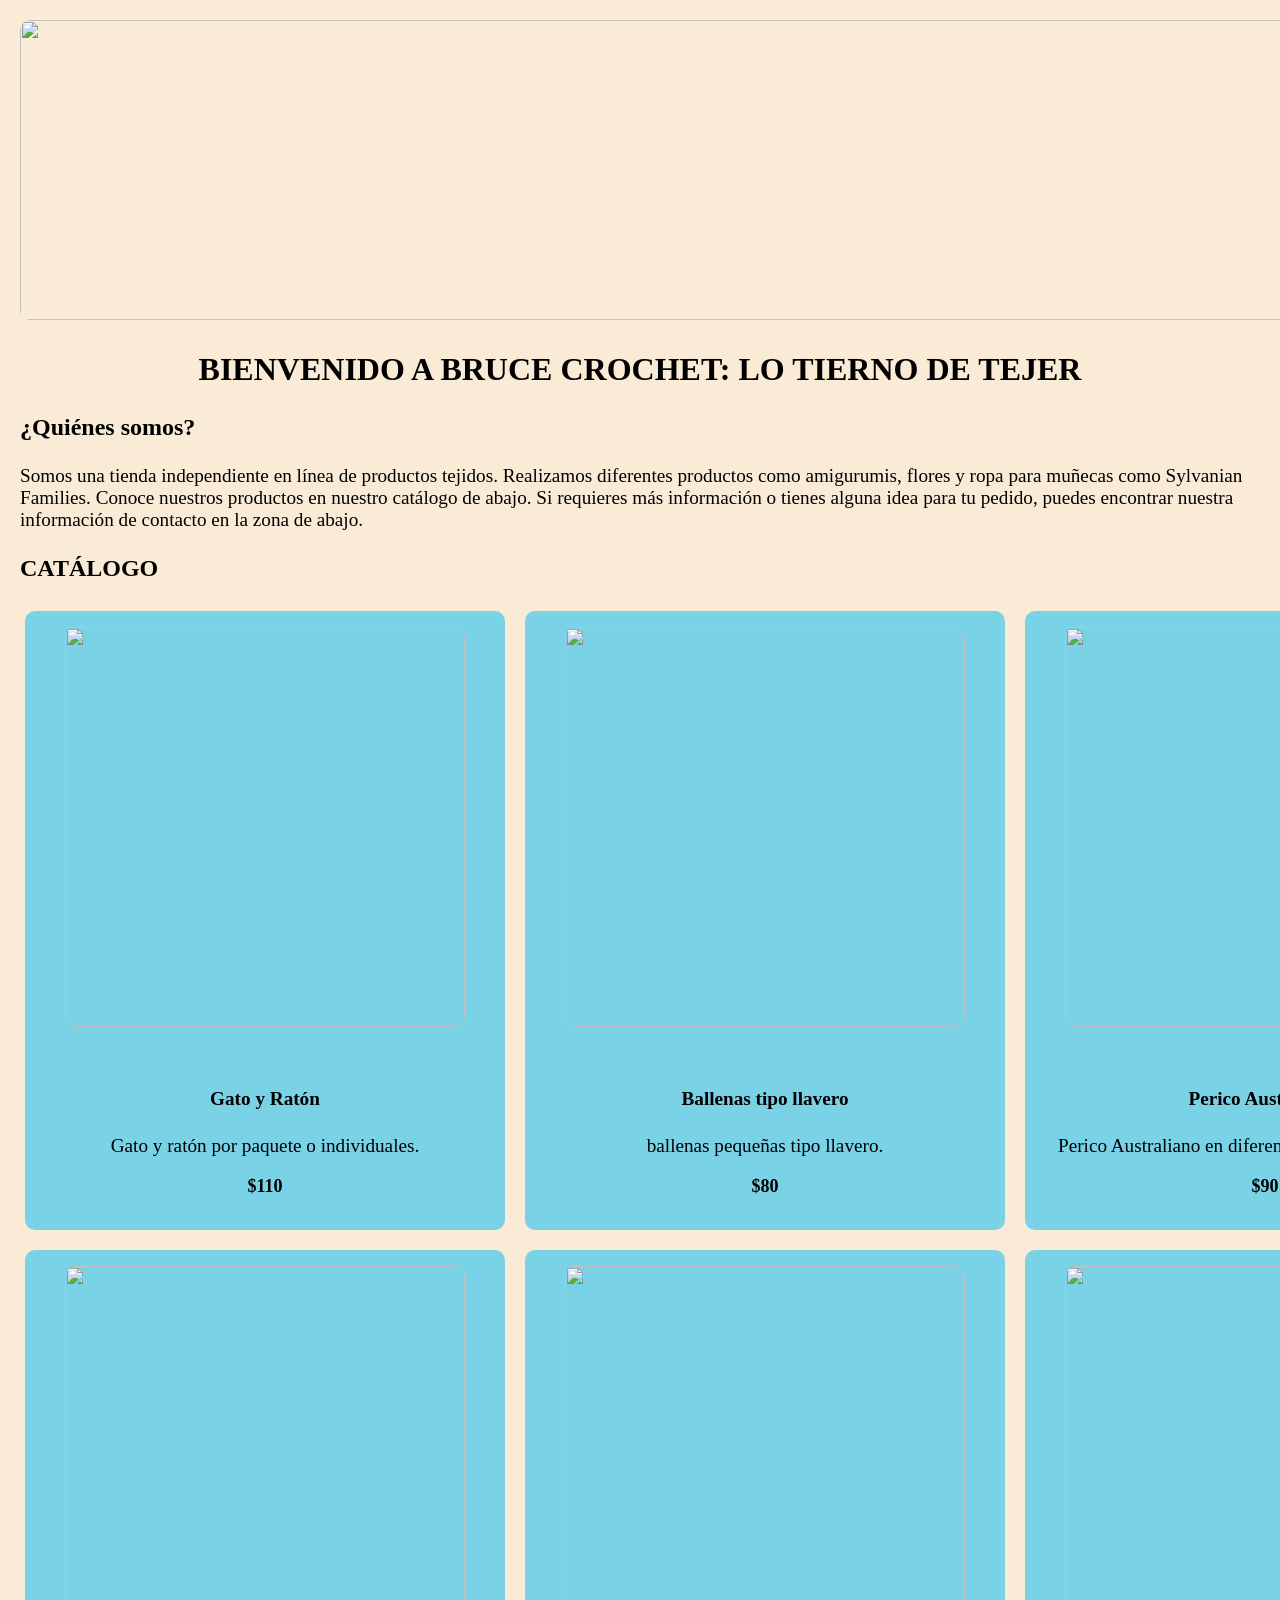
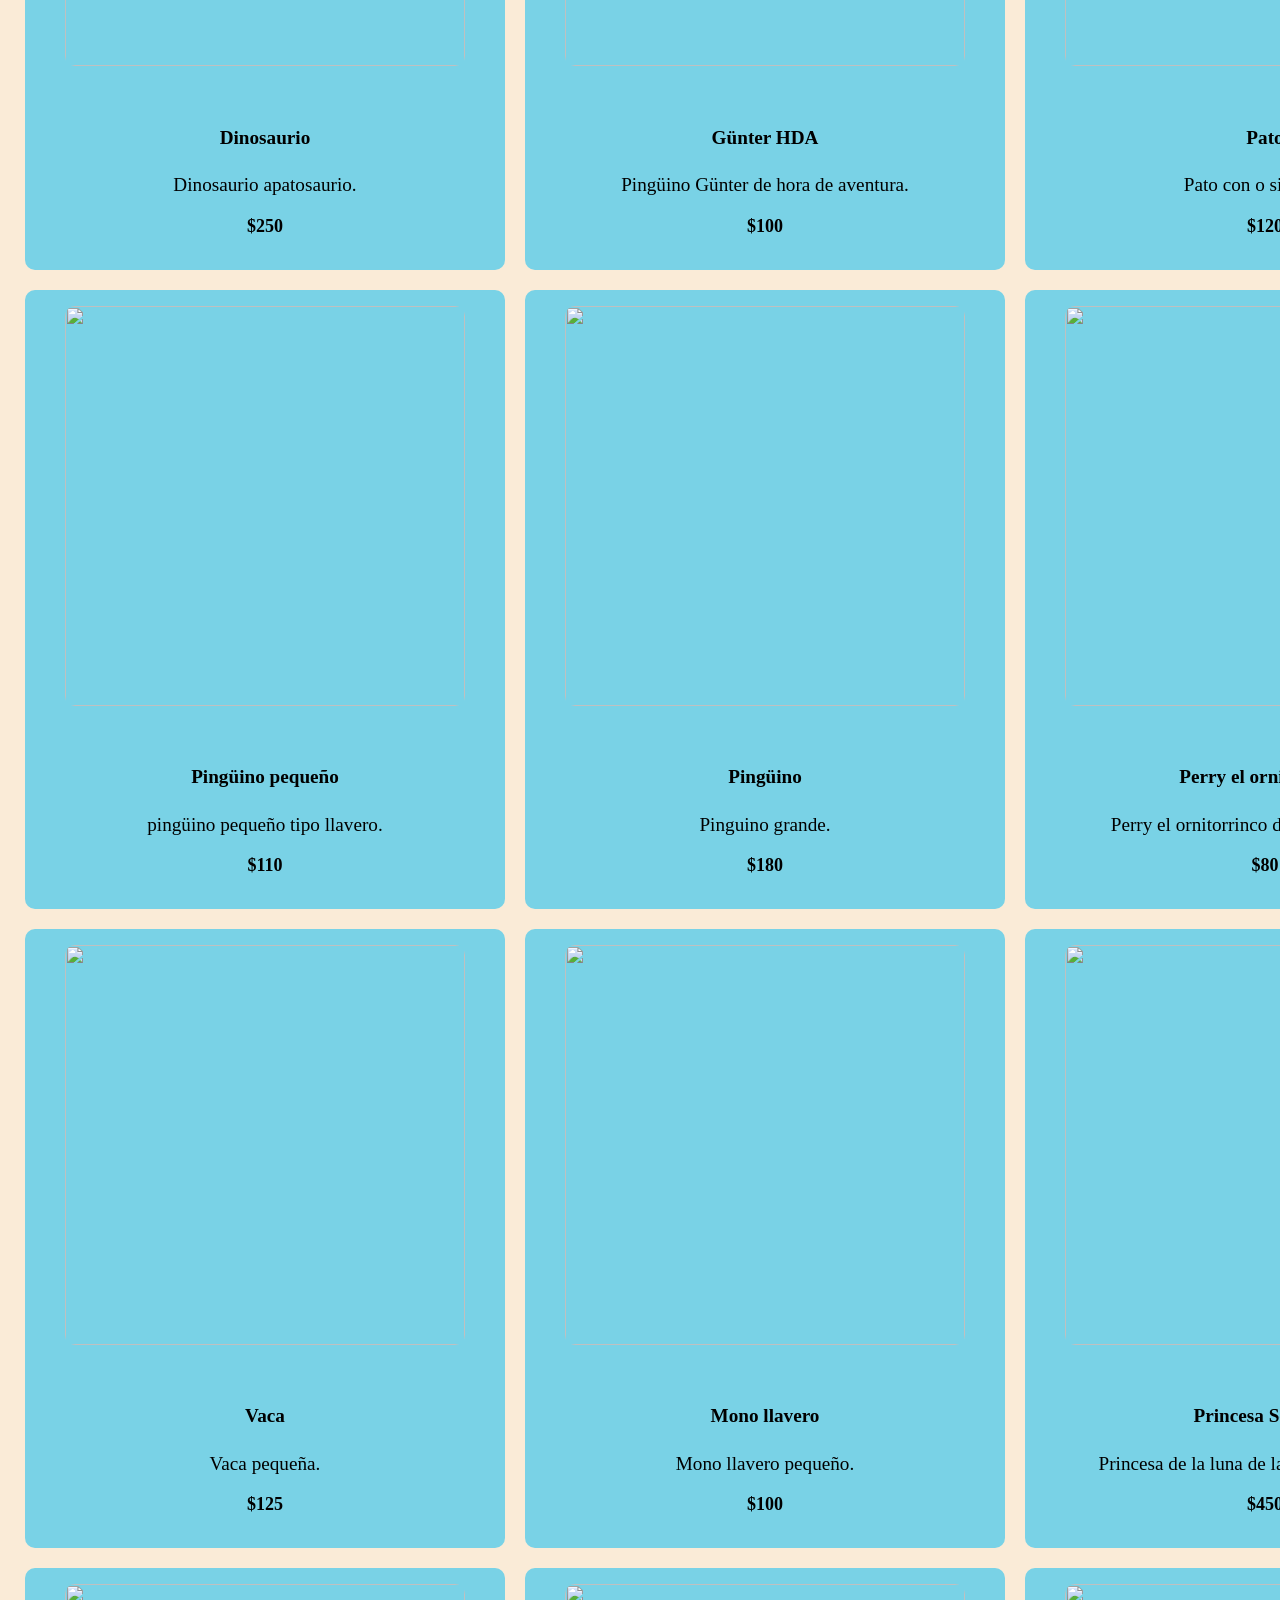
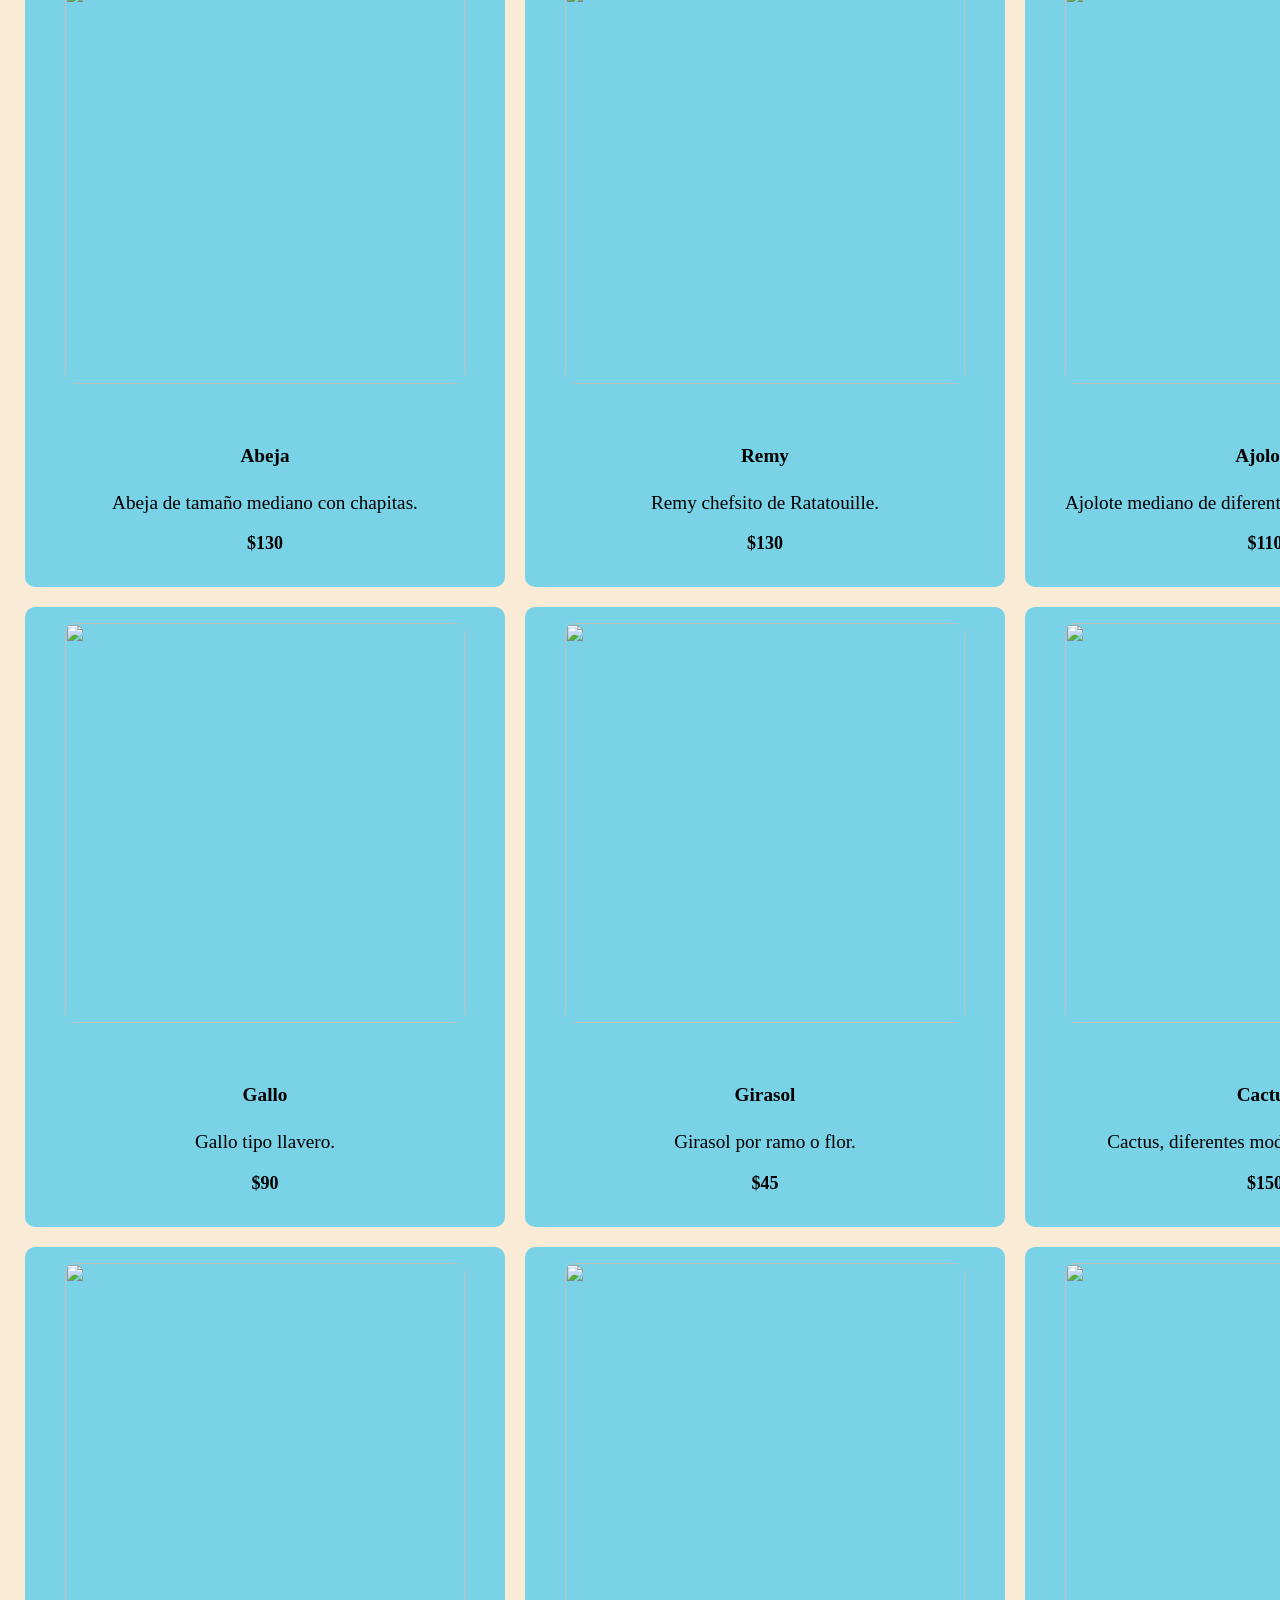
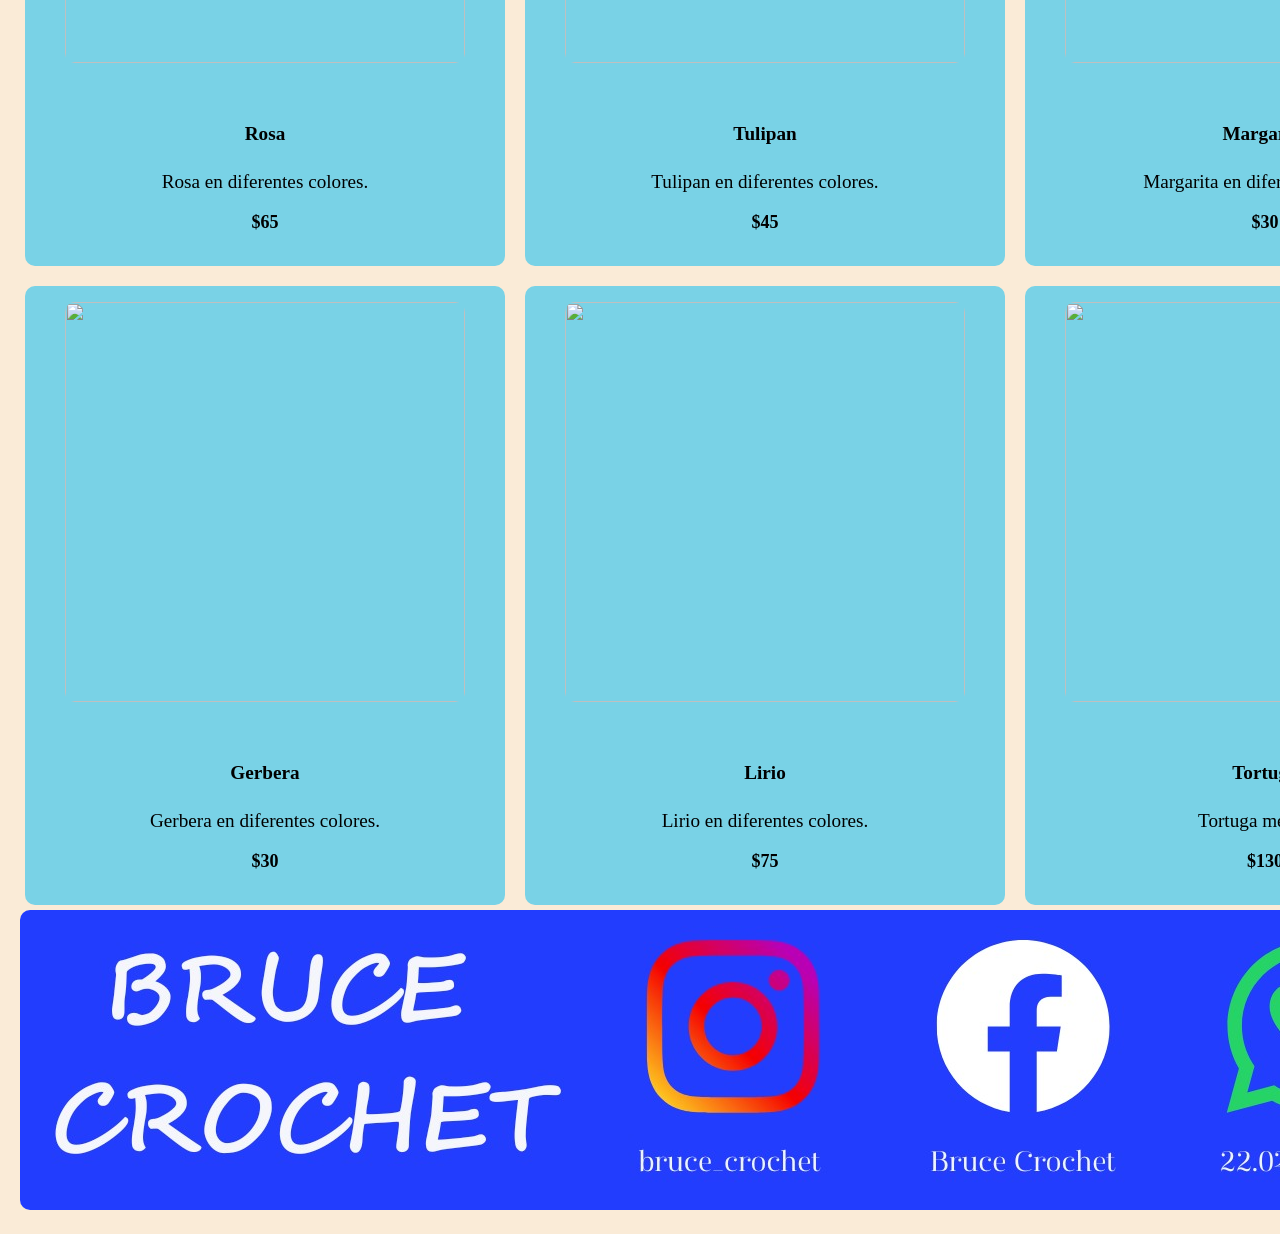
==== index.html @ de662d02 "Add files via upload" ====
<!DOCTYPE html>
<html lang="es">
<head>
    <title>Bruce Crochet Shop</title>
    <link rel="stylesheet"href="BruceCrochet.css">
</head>

<body>
     <div>
        <img src="IMG_Productos/logo.jpeg" class="imagenlogo"/>
    </div>
    <h2>BIENVENIDO A BRUCE CROCHET: LO TIERNO DE TEJER</h2>
    <h3>¿Quiénes somos?</h3>
    <p>
        Somos una tienda independiente en línea de productos tejidos. 
        Realizamos diferentes productos como amigurumis, flores y ropa para muñecas como Sylvanian Families.
        Conoce nuestros productos en nuestro catálogo de abajo. 
        Si requieres más información o tienes alguna idea para tu pedido, 
        puedes encontrar nuestra información de contacto en la zona de 	abajo.
    </p>

    <h3>CATÁLOGO</h3>

    <div class="macarena">
        <div class="productos">
           <figure>
              <img src="IMG_Productos/P_gato.jpeg">
           </figure>
            <div class="informaciondelproducto">
                <h4>Gato y Ratón</h4>
                 <p>Gato y ratón por paquete o individuales.</p>
                <p class="precio">$110</p>
            </div>
        </div>

        <div class="productos">
           <figure>
              <img src="IMG_Productos/P_ballena.jpeg">
           </figure>
            <div class="informaciondelproducto">
                <h4>Ballenas tipo llavero</h4>
                 <p>ballenas pequeñas tipo llavero.</p>
                <p class="precio">$80</p>
            </div>
        </div>
        
        <div class="productos">
           <figure>
              <img src="IMG_Productos/P_canario.jpeg">
           </figure>
            <div class="informaciondelproducto">
                <h4>Perico Australiano</h4>
                 <p>Perico Australiano en diferentes colores sobre pedido.</p>
                <p class="precio">$90</p>
            </div>
        </div>
        
        <div class="productos">
           <figure>
              <img src="IMG_Productos/P_dino.jpeg">
           </figure>
            <div class="informaciondelproducto">
                <h4>Dinosaurio</h4>
                 <p>Dinosaurio apatosaurio.</p>
                <p class="precio">$250</p>
            </div>
        </div>
        
        <div class="productos">
           <figure>
              <img src="IMG_Productos/P_gunter.jpeg">
           </figure>
            <div class="informaciondelproducto">
                <h4>Günter HDA</h4>
                 <p>Pingüino Günter de hora de aventura.</p>
                <p class="precio">$100</p>
            </div>
        </div>
        
        <div class="productos">
           <figure>
              <img src="IMG_Productos/P_pato.jpeg">
           </figure>
            <div class="informaciondelproducto">
                <h4>Pato</h4>
                 <p>Pato con o sin lentes.</p>
                <p class="precio">$120</p>
            </div>
        </div>
        
        <div class="productos">
           <figure>
              <img src="IMG_Productos/P_penguiA.jpeg">
           </figure>
            <div class="informaciondelproducto">
                <h4>Pingüino pequeño</h4>
                 <p>pingüino pequeño tipo llavero.</p>
                <p class="precio">$110</p>
            </div>
        </div>
        
        <div class="productos">
           <figure>
              <img src="IMG_Productos/P_penguiB.jpeg">
           </figure>
            <div class="informaciondelproducto">
                <h4>Pingüino</h4>
                 <p>Pinguino grande.</p>
                <p class="precio">$180</p>
            </div>
        </div>
        
        <div class="productos">
           <figure>
              <img src="IMG_Productos/P_perry.jpeg">
           </figure>
            <div class="informaciondelproducto">
                <h4>Perry el ornitorrinco</h4>
                 <p>Perry el ornitorrinco de Phineas & Ferb.</p>
                <p class="precio">$80</p>
            </div>
        </div>
        
        <div class="productos">
           <figure>
              <img src="IMG_Productos/P_vaca.jpeg">
           </figure>
            <div class="informaciondelproducto">
                <h4>Vaca</h4>
                 <p>Vaca pequeña.</p>
                <p class="precio">$125</p>
            </div>
        </div>
        
        <div class="productos">
           <figure>
              <img src="IMG_Productos/P_mono.jpeg">
           </figure>
            <div class="informaciondelproducto">
                <h4>Mono llavero</h4>
                 <p>Mono llavero pequeño.</p>
                <p class="precio">$100</p>
            </div>
        </div>
        
        <div class="productos">
           <figure>
              <img src="IMG_Productos/P_sailor.jpeg">
           </figure>
            <div class="informaciondelproducto">
                <h4>Princesa Serenity</h4>
                 <p>Princesa de la luna de la serie Sailor Moon.</p>
                <p class="precio">$450</p>
            </div>
        </div>
        
        <div class="productos">
           <figure>
              <img src="IMG_Productos/P_abeja.jpeg">
           </figure>
            <div class="informaciondelproducto">
                <h4>Abeja</h4>
                 <p>Abeja de tamaño mediano con chapitas.</p>
                <p class="precio">$130</p>
            </div>
        </div>
        
        <div class="productos">
           <figure>
              <img src="IMG_Productos/P_remy.jpeg">
           </figure>
            <div class="informaciondelproducto">
                <h4>Remy</h4>
                 <p>Remy chefsito de Ratatouille.</p>
                <p class="precio">$130</p>
            </div>
        </div>
        
        <div class="productos">
           <figure>
              <img src="IMG_Productos/P_ajolote.jpeg">
           </figure>
            <div class="informaciondelproducto">
                <h4>Ajolote</h4>
                 <p>Ajolote mediano de diferentes colores sobre pedido.</p>
                <p class="precio">$110</p>
            </div>
        </div>
        
        <div class="productos">
           <figure>
              <img src="IMG_Productos/P_gallo.jpeg">
           </figure>
            <div class="informaciondelproducto">
                <h4>Gallo</h4>
                 <p>Gallo tipo llavero.</p>
                <p class="precio">$90</p>
            </div>
        </div>
        
        <div class="productos">
           <figure>
              <img src="IMG_Productos/P_girasol.jpeg">
           </figure>
            <div class="informaciondelproducto">
                <h4>Girasol</h4>
                 <p>Girasol por ramo o flor.</p>
                <p class="precio">$45</p>
            </div>
        </div>
        
        <div class="productos">
           <figure>
              <img src="IMG_Productos/P_cactus.jpeg">
           </figure>
            <div class="informaciondelproducto">
                <h4>Cactus</h4>
                 <p>Cactus, diferentes modelos sobre pedido.</p>
                <p class="precio">$150</p>
            </div>
        </div>
        
        <div class="productos">
           <figure>
              <img src="IMG_Productos/P_rosa.jpeg">
           </figure>
            <div class="informaciondelproducto">
                <h4>Rosa</h4>
                 <p>Rosa en diferentes colores.</p>
                <p class="precio">$65</p>
            </div>
        </div>
        
        <div class="productos">
           <figure>
              <img src="IMG_Productos/P_tulipan.jpeg">
           </figure>
            <div class="informaciondelproducto">
                <h4>Tulipan</h4>
                 <p>Tulipan en diferentes colores.</p>
                <p class="precio">$45</p>
            </div>
        </div>
        
        <div class="productos">
           <figure>
              <img src="IMG_Productos/P_margarita.jpeg">
           </figure>
            <div class="informaciondelproducto">
                <h4>Margarita</h4>
                 <p>Margarita en diferentes colores.</p>
                <p class="precio">$30</p>
            </div>
        </div>
        
        <div class="productos">
           <figure>
              <img src="IMG_Productos/P_gerbera.jpeg">
           </figure>
            <div class="informaciondelproducto">
                <h4>Gerbera</h4>
                 <p>Gerbera en diferentes colores.</p>
                <p class="precio">$30</p>
            </div>
        </div>
        
        <div class="productos">
           <figure>
              <img src="IMG_Productos/P_lirio.jpeg">
           </figure>
            <div class="informaciondelproducto">
                <h4>Lirio</h4>
                 <p>Lirio en diferentes colores.</p>
                <p class="precio">$75</p>
            </div>
        </div>
        
        <div class="productos">
           <figure>
              <img src="IMG_Productos/P_tortuga.jpeg">
           </figure>
            <div class="informaciondelproducto">
                <h4>Tortuga</h4>
                 <p>Tortuga mediana.</p>
                <p class="precio">$130</p>
            </div>
        </div>
    </div>

    <div>
        <img src="IMG_productos/redes.jpeg" class="imagenlogo">
    </div>

</body>
</html>
---- BruceCrochet.css ----
/*etiquetas*/
body{
    background-color: antiquewhite;
    margin: 20px;
}
img{
    width: 400px;
    height: 400px;
    object-fit: cover;
    border-radius: 10px 10px 10px 10px;
    transition: all .5s;
}
h2{
    font-family: 'Times New Roman', Times, serif;
    text-align: center;
    font-size: xx-large;
}
h4{
    font-family: 'Times New Roman', Times, serif;
    font-size: larger;
}
p{
    font-family: 'Times New Roman', Times, serif;
    font-size: larger;
}
h3{
    font-family: 'Times New Roman', Times, serif;
    font-size: x-large;
}
/*clases*/
.macarena{
    display: grid;
    grid-template-columns: repeat(3, 1fr);
    gap: 20px;
    padding: 5px;
    text-align: center;
}
.imagenlogo{
    width: 1475px;
    height: 300px;
    object-fit: cover;
}
.productos{
    border-radius: 10px;
    background-color: rgb(121, 210, 230);
}
.productos:hover{
    box-shadow: 0 10px 10px rgba(0, 0, 0, 0.20); 
}
.informaciondelproducto{
    padding: 15px 30px;
}
.productos:hover img{
    transform: scale(1.2);
}
.productos figure{
    overflow: hidden;
}

.precio{
    font-size: 18px;
    font-weight: 900;
}
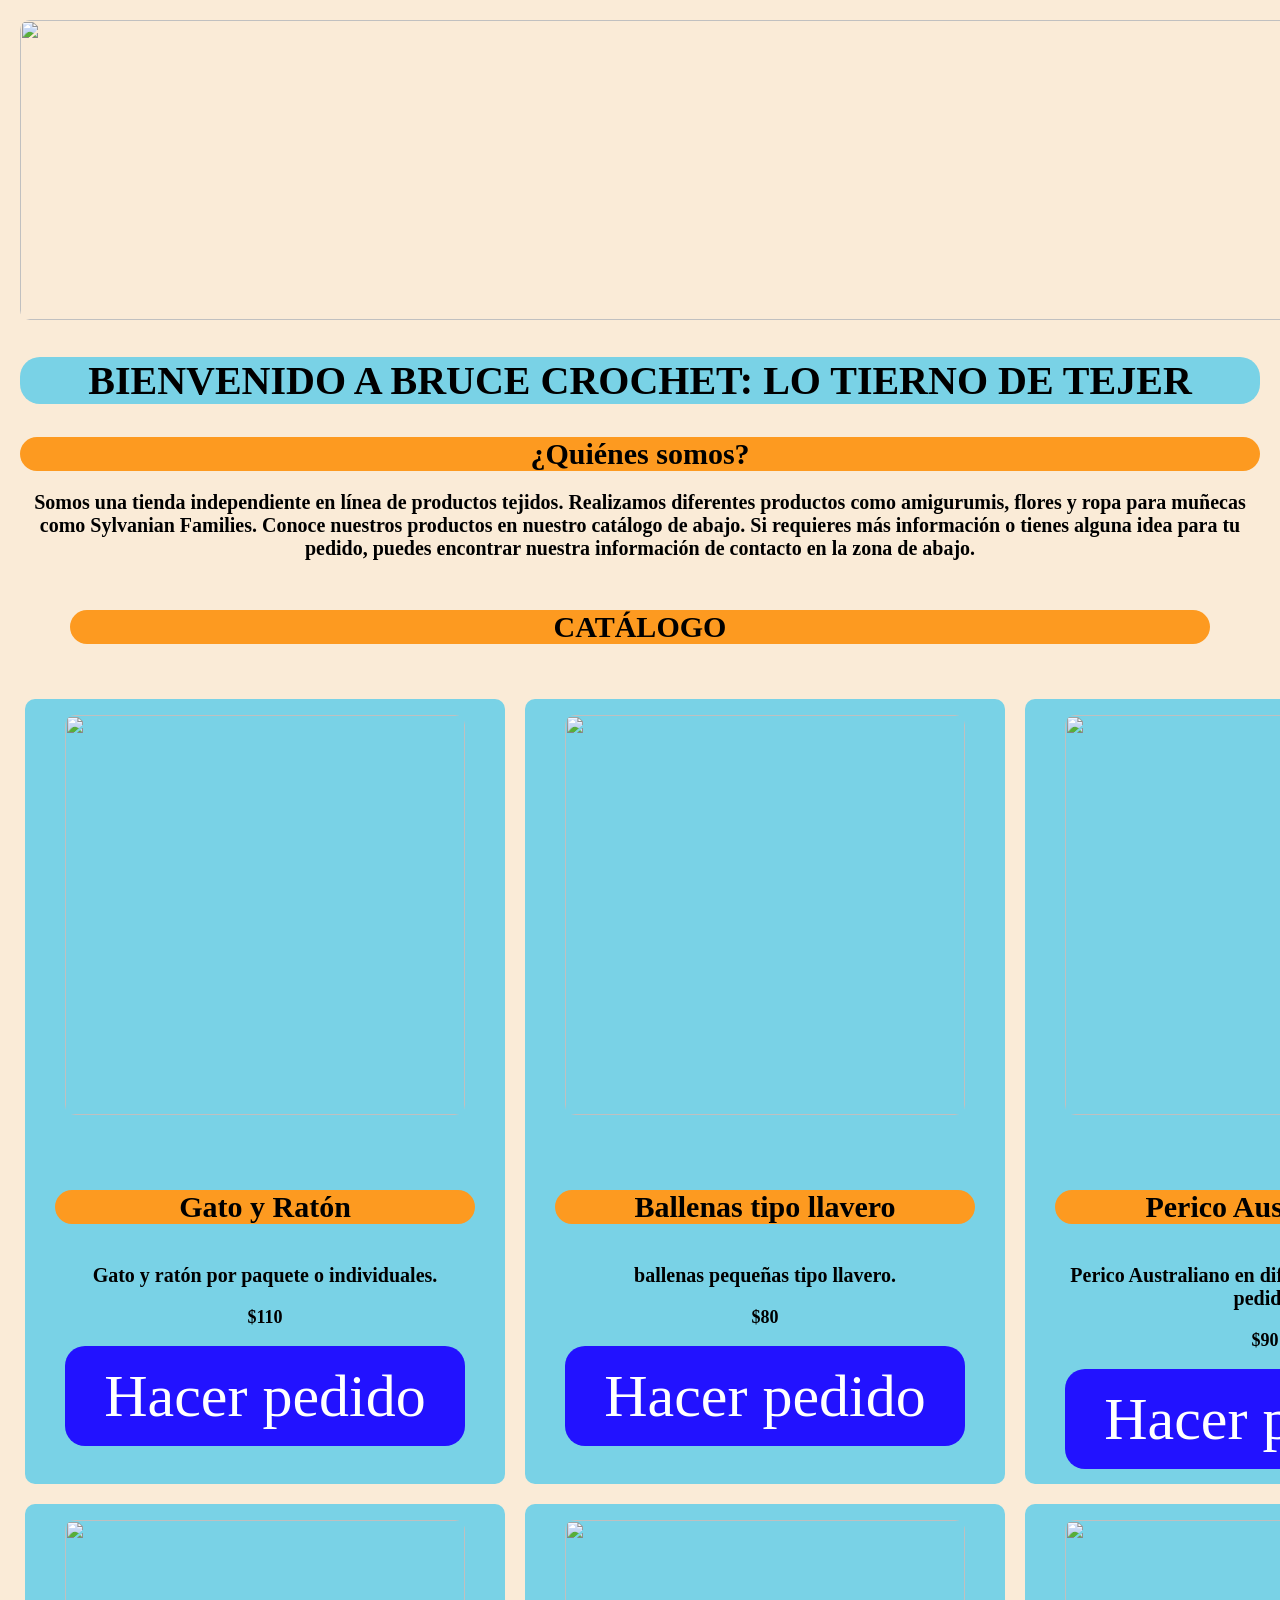
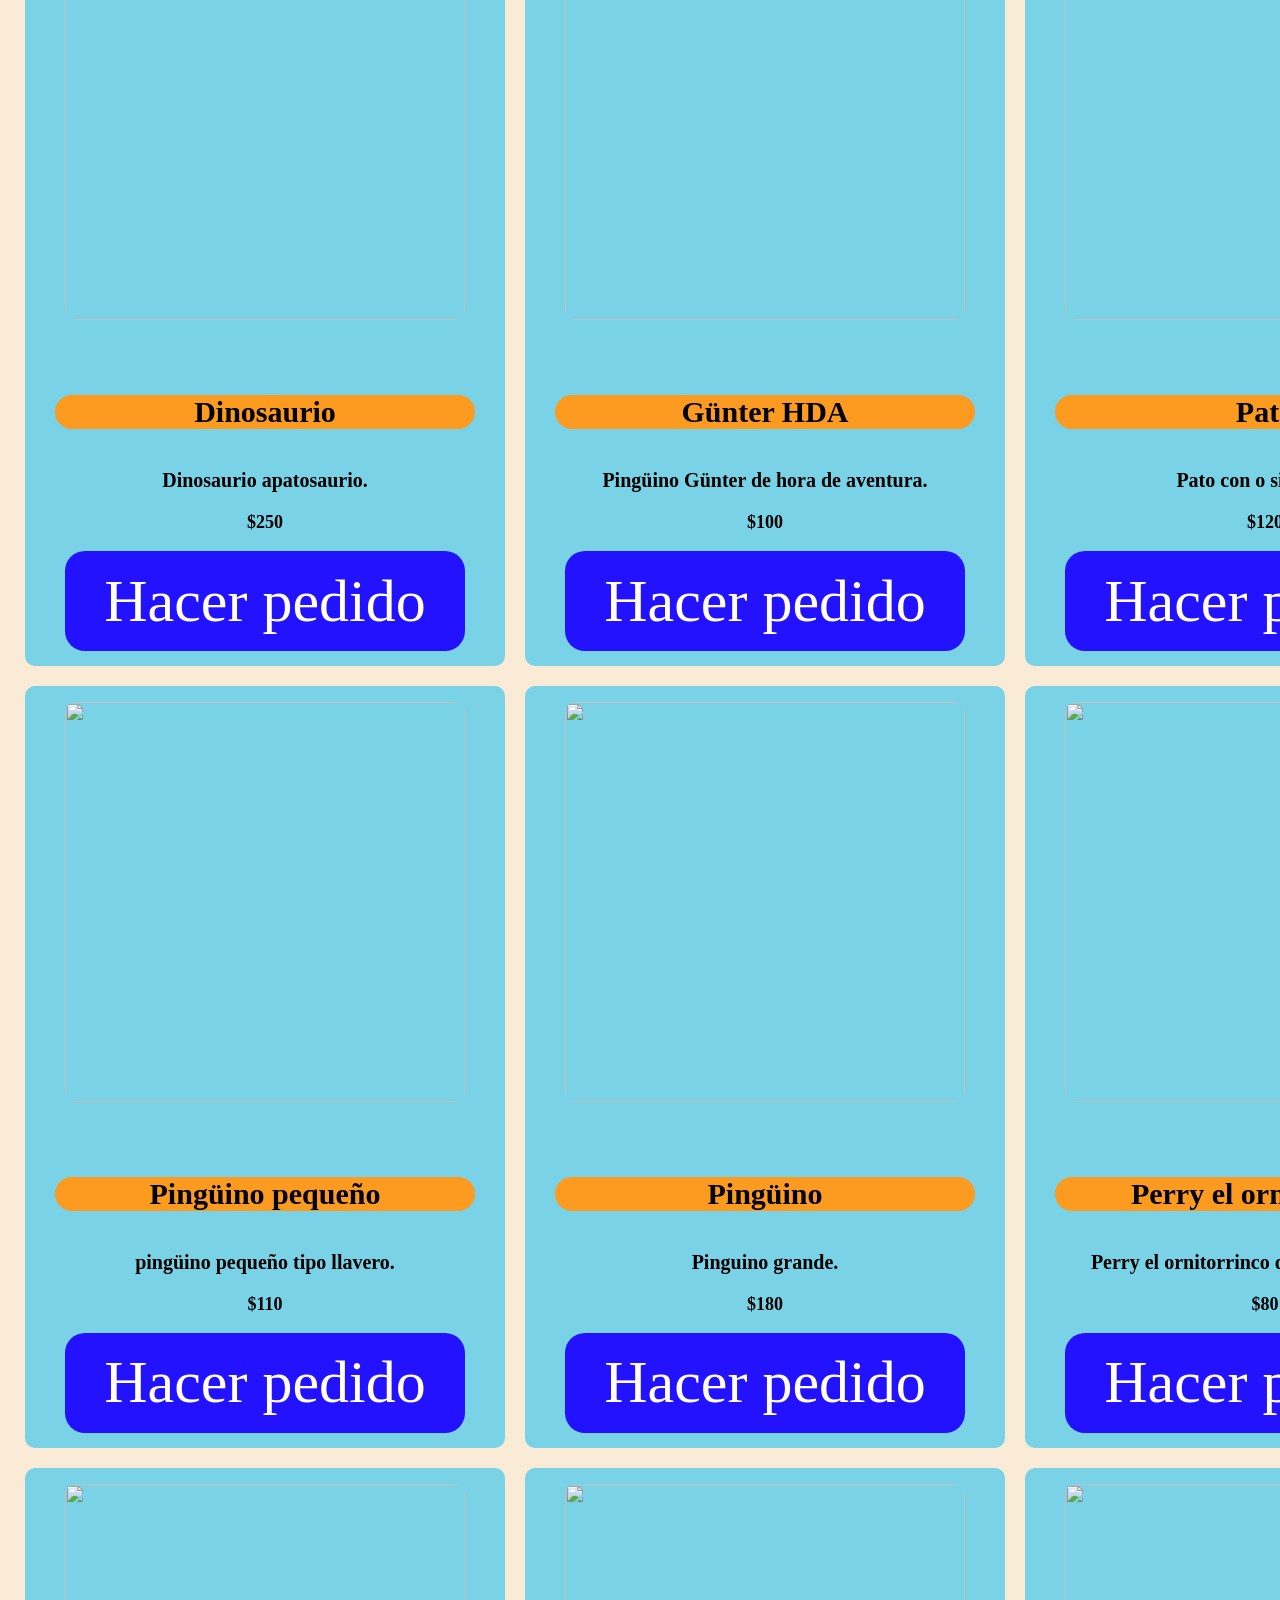
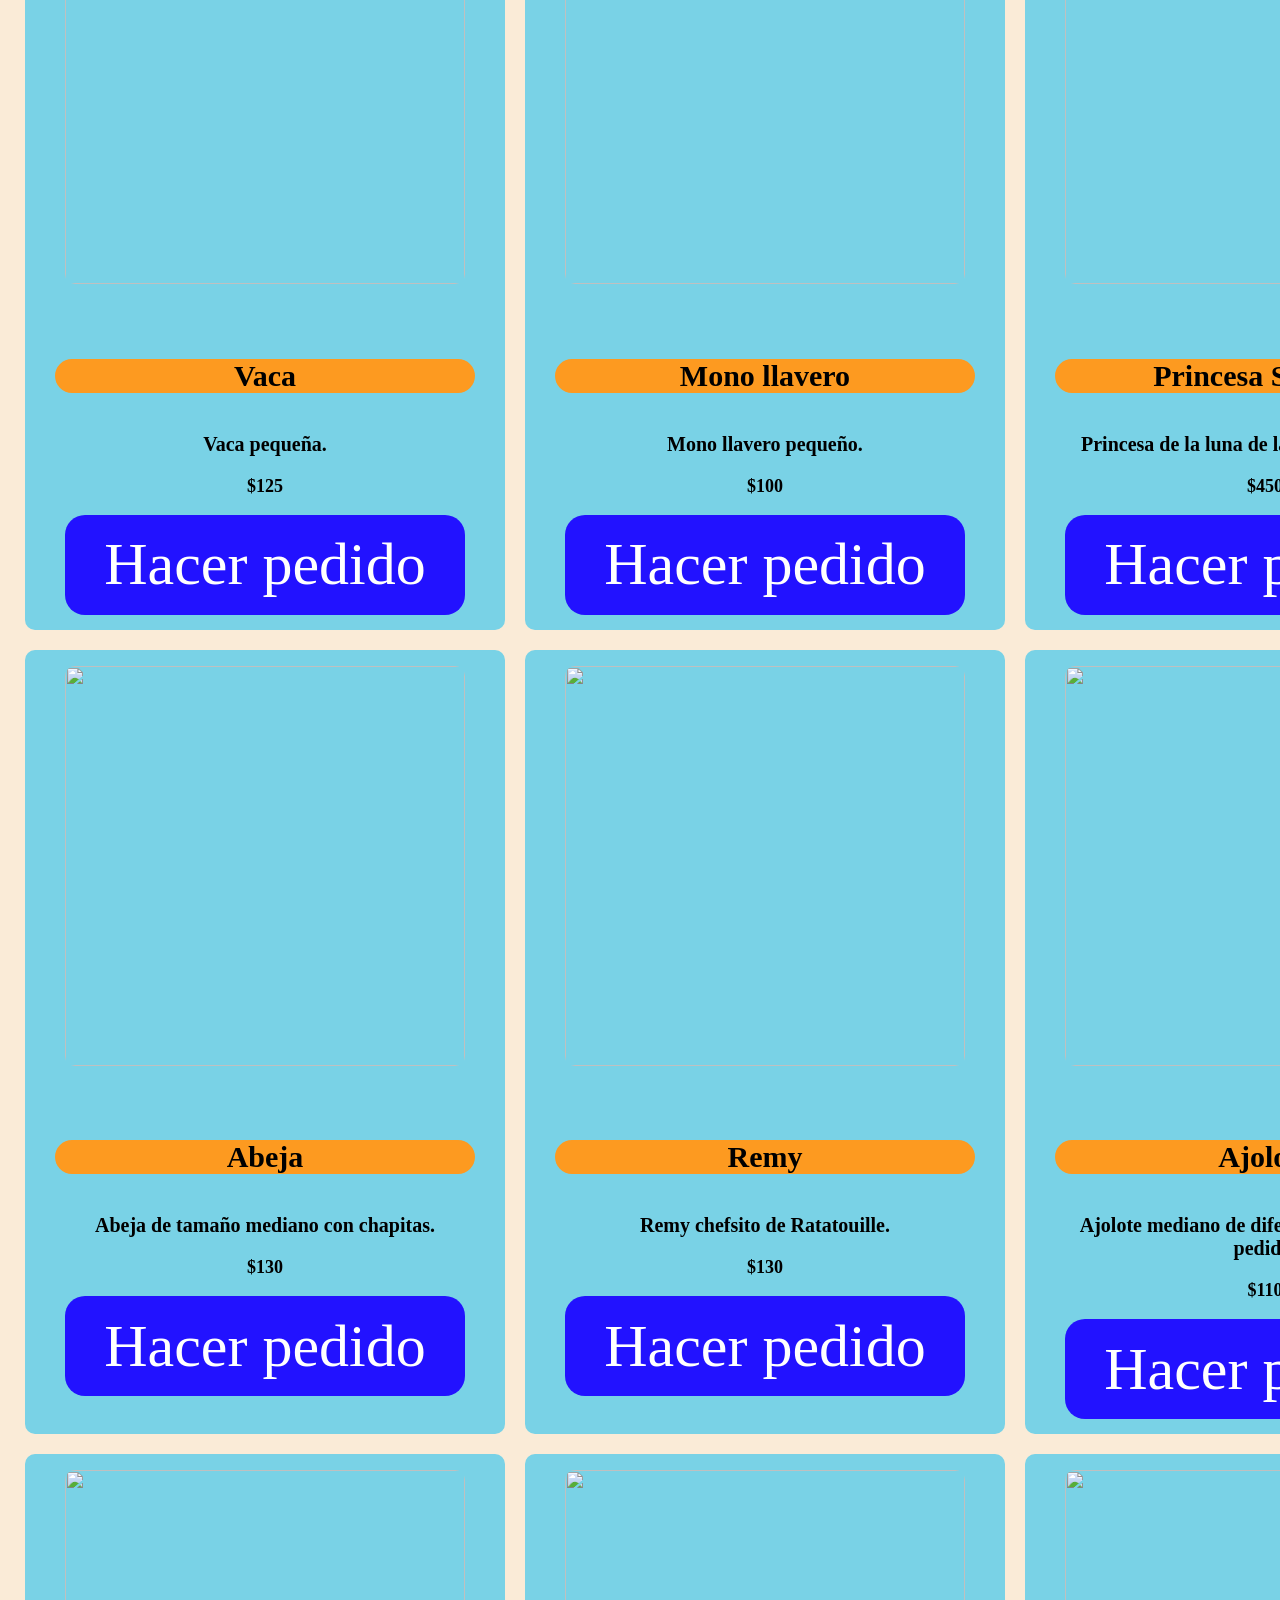
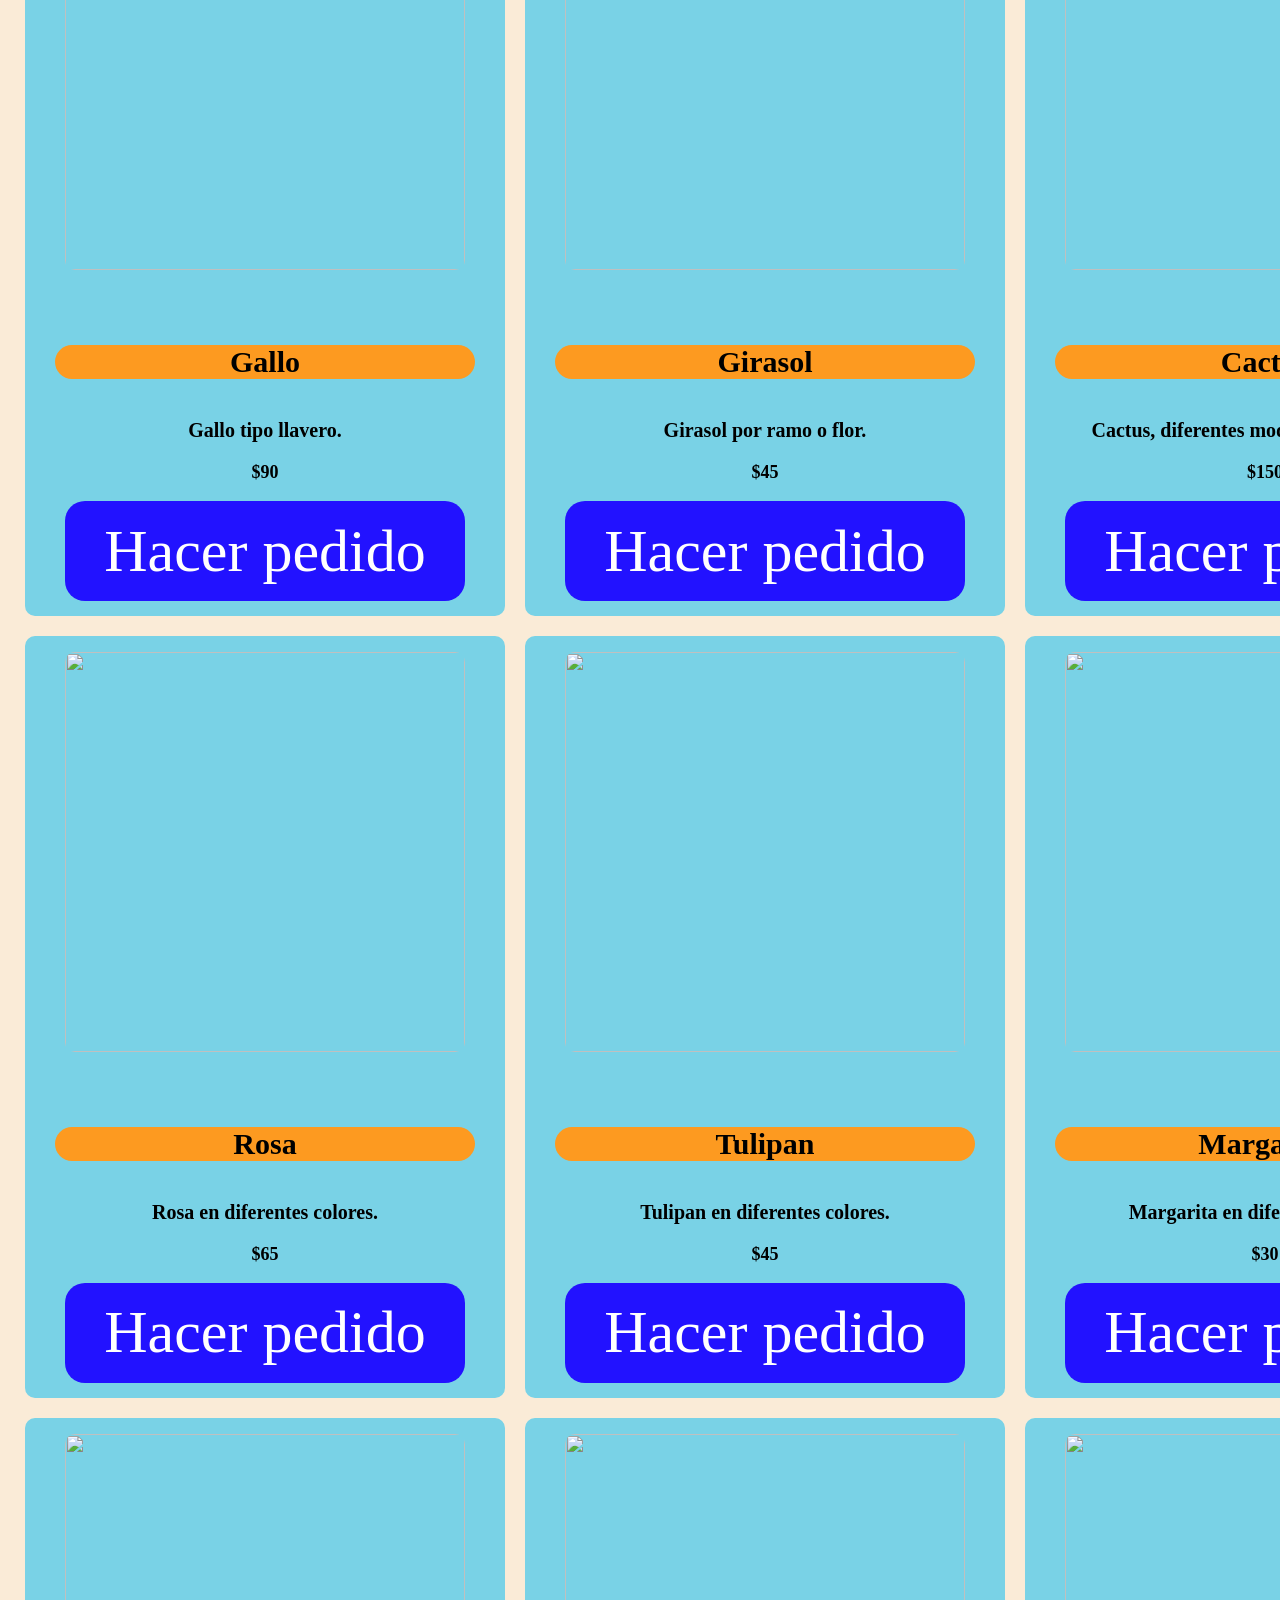
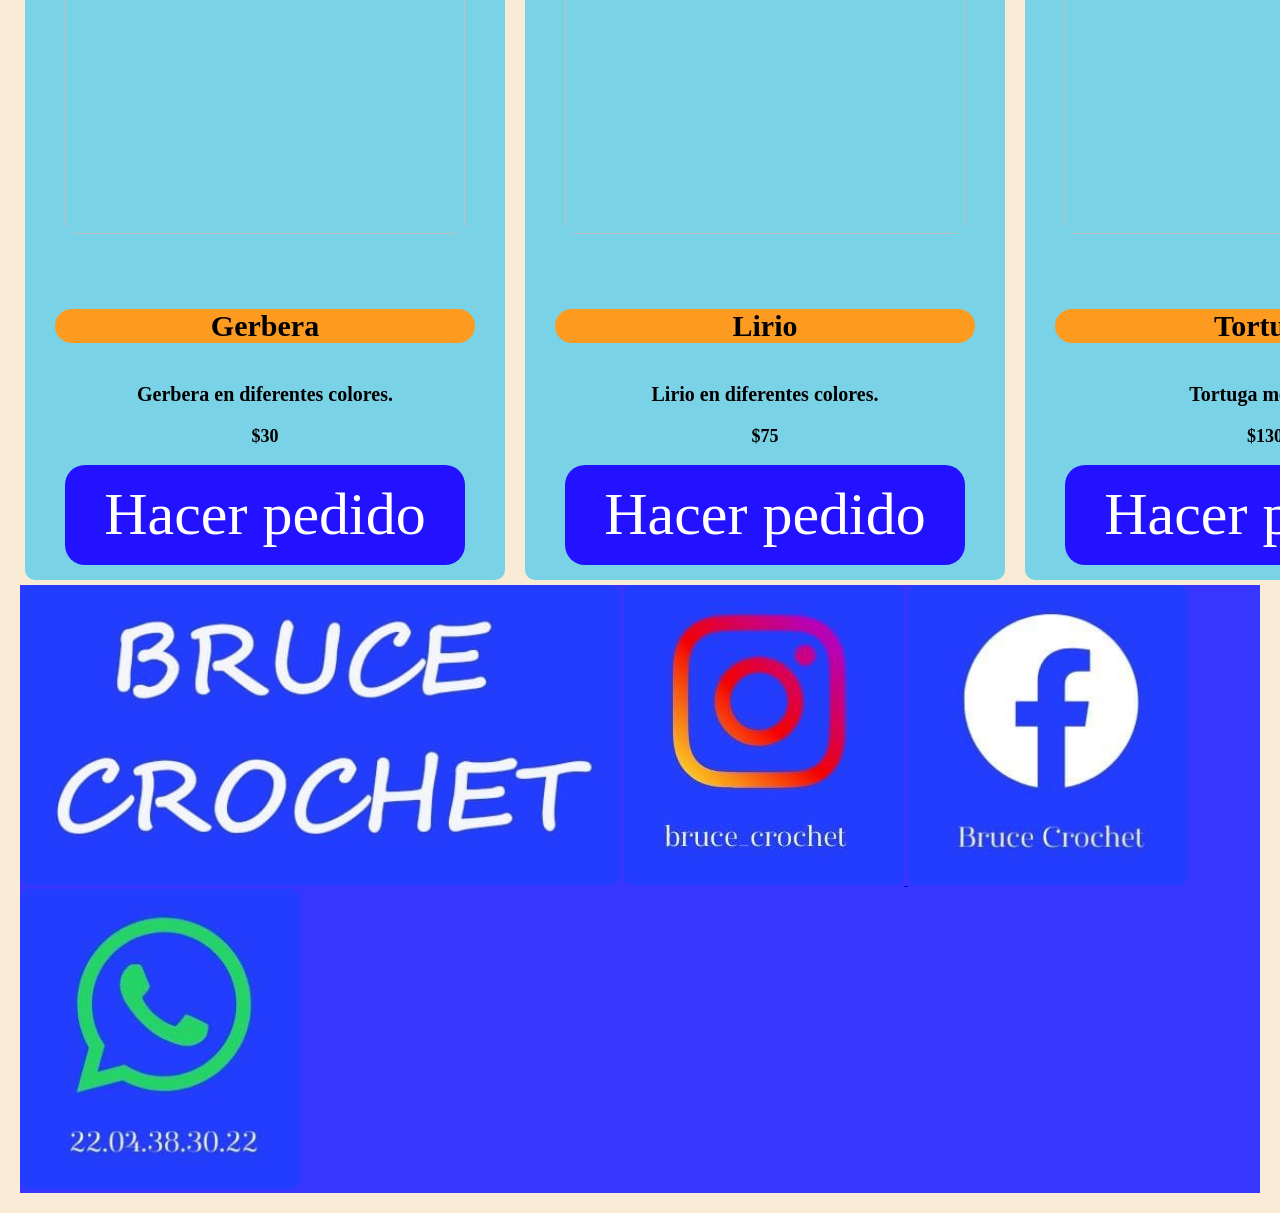
==== commit f01eef47: "Add files via upload" ====
--- a/index.html
+++ b/index.html
@@ -10,7 +10,7 @@
         <img src="IMG_Productos/logo.jpeg" class="imagenlogo"/>
     </div>
     <h2>BIENVENIDO A BRUCE CROCHET: LO TIERNO DE TEJER</h2>
-    <h3>¿Quiénes somos?</h3>
+    <h1>¿Quiénes somos?</h1>
     <p>
         Somos una tienda independiente en línea de productos tejidos. 
         Realizamos diferentes productos como amigurumis, flores y ropa para muñecas como Sylvanian Families.
@@ -24,272 +24,306 @@
     <div class="macarena">
         <div class="productos">
            <figure>
-              <img src="IMG_Productos/P_gato.jpeg">
+              <img src="IMG_Productos/P_gato.png">
            </figure>
             <div class="informaciondelproducto">
                 <h4>Gato y Ratón</h4>
                  <p>Gato y ratón por paquete o individuales.</p>
                 <p class="precio">$110</p>
-            </div>
-        </div>
-
-        <div class="productos">
-           <figure>
-              <img src="IMG_Productos/P_ballena.jpeg">
+                <button class="boton">Hacer pedido</button> 
+            </div>
+        </div>
+
+        <div class="productos">
+           <figure>
+              <img src="IMG_Productos/P_ballena.png">
            </figure>
             <div class="informaciondelproducto">
                 <h4>Ballenas tipo llavero</h4>
                  <p>ballenas pequeñas tipo llavero.</p>
                 <p class="precio">$80</p>
-            </div>
-        </div>
-        
-        <div class="productos">
-           <figure>
-              <img src="IMG_Productos/P_canario.jpeg">
+                <button class="boton">Hacer pedido</button>
+            </div>
+        </div>
+        
+        <div class="productos">
+           <figure>
+              <img src="IMG_Productos/P_canario.png">
            </figure>
             <div class="informaciondelproducto">
                 <h4>Perico Australiano</h4>
                  <p>Perico Australiano en diferentes colores sobre pedido.</p>
                 <p class="precio">$90</p>
-            </div>
-        </div>
-        
-        <div class="productos">
-           <figure>
-              <img src="IMG_Productos/P_dino.jpeg">
+                <button class="boton">Hacer pedido</button>
+            </div>
+        </div>
+        
+        <div class="productos">
+           <figure>
+              <img src="IMG_Productos/P_dino.png">
            </figure>
             <div class="informaciondelproducto">
                 <h4>Dinosaurio</h4>
                  <p>Dinosaurio apatosaurio.</p>
                 <p class="precio">$250</p>
-            </div>
-        </div>
-        
-        <div class="productos">
-           <figure>
-              <img src="IMG_Productos/P_gunter.jpeg">
+                <button class="boton">Hacer pedido</button>
+            </div>
+        </div>
+        
+        <div class="productos">
+           <figure>
+              <img src="IMG_Productos/P_gunter.png">
            </figure>
             <div class="informaciondelproducto">
                 <h4>Günter HDA</h4>
                  <p>Pingüino Günter de hora de aventura.</p>
                 <p class="precio">$100</p>
-            </div>
-        </div>
-        
-        <div class="productos">
-           <figure>
-              <img src="IMG_Productos/P_pato.jpeg">
+                <button class="boton">Hacer pedido</button>
+            </div>
+        </div>
+        
+        <div class="productos">
+           <figure>
+              <img src="IMG_Productos/P_pato.png">
            </figure>
             <div class="informaciondelproducto">
                 <h4>Pato</h4>
                  <p>Pato con o sin lentes.</p>
                 <p class="precio">$120</p>
-            </div>
-        </div>
-        
-        <div class="productos">
-           <figure>
-              <img src="IMG_Productos/P_penguiA.jpeg">
+                <button class="boton">Hacer pedido</button>
+            </div>
+        </div>
+        
+        <div class="productos">
+           <figure>
+              <img src="IMG_Productos/P_penguiA.png">
            </figure>
             <div class="informaciondelproducto">
                 <h4>Pingüino pequeño</h4>
                  <p>pingüino pequeño tipo llavero.</p>
                 <p class="precio">$110</p>
-            </div>
-        </div>
-        
-        <div class="productos">
-           <figure>
-              <img src="IMG_Productos/P_penguiB.jpeg">
+                <button class="boton">Hacer pedido</button>
+            </div>
+        </div>
+        
+        <div class="productos">
+           <figure>
+              <img src="IMG_Productos/P_penguiB.png">
            </figure>
             <div class="informaciondelproducto">
                 <h4>Pingüino</h4>
                  <p>Pinguino grande.</p>
                 <p class="precio">$180</p>
-            </div>
-        </div>
-        
-        <div class="productos">
-           <figure>
-              <img src="IMG_Productos/P_perry.jpeg">
+                <button class="boton">Hacer pedido</button>
+            </div>
+        </div>
+        
+        <div class="productos">
+           <figure>
+              <img src="IMG_Productos/P_perry.png">
            </figure>
             <div class="informaciondelproducto">
                 <h4>Perry el ornitorrinco</h4>
                  <p>Perry el ornitorrinco de Phineas & Ferb.</p>
                 <p class="precio">$80</p>
-            </div>
-        </div>
-        
-        <div class="productos">
-           <figure>
-              <img src="IMG_Productos/P_vaca.jpeg">
+                <button class="boton">Hacer pedido</button>
+            </div>
+        </div>
+        
+        <div class="productos">
+           <figure>
+              <img src="IMG_Productos/P_vaca.png">
            </figure>
             <div class="informaciondelproducto">
                 <h4>Vaca</h4>
                  <p>Vaca pequeña.</p>
                 <p class="precio">$125</p>
-            </div>
-        </div>
-        
-        <div class="productos">
-           <figure>
-              <img src="IMG_Productos/P_mono.jpeg">
+                <button class="boton">Hacer pedido</button>
+            </div>
+        </div>
+        
+        <div class="productos">
+           <figure>
+              <img src="IMG_Productos/P_mono.png">
            </figure>
             <div class="informaciondelproducto">
                 <h4>Mono llavero</h4>
                  <p>Mono llavero pequeño.</p>
                 <p class="precio">$100</p>
-            </div>
-        </div>
-        
-        <div class="productos">
-           <figure>
-              <img src="IMG_Productos/P_sailor.jpeg">
+                <button class="boton">Hacer pedido</button>
+            </div>
+        </div>
+        
+        <div class="productos">
+           <figure>
+              <img src="IMG_Productos/P_sailor.png">
            </figure>
             <div class="informaciondelproducto">
                 <h4>Princesa Serenity</h4>
                  <p>Princesa de la luna de la serie Sailor Moon.</p>
                 <p class="precio">$450</p>
-            </div>
-        </div>
-        
-        <div class="productos">
-           <figure>
-              <img src="IMG_Productos/P_abeja.jpeg">
+                <button class="boton">Hacer pedido</button>
+            </div>
+        </div>
+        
+        <div class="productos">
+           <figure>
+              <img src="IMG_Productos/P_abeja.png">
            </figure>
             <div class="informaciondelproducto">
                 <h4>Abeja</h4>
                  <p>Abeja de tamaño mediano con chapitas.</p>
                 <p class="precio">$130</p>
-            </div>
-        </div>
-        
-        <div class="productos">
-           <figure>
-              <img src="IMG_Productos/P_remy.jpeg">
+                <button class="boton">Hacer pedido</button>
+            </div>
+        </div>
+        
+        <div class="productos">
+           <figure>
+              <img src="IMG_Productos/P_remy.png">
            </figure>
             <div class="informaciondelproducto">
                 <h4>Remy</h4>
                  <p>Remy chefsito de Ratatouille.</p>
                 <p class="precio">$130</p>
-            </div>
-        </div>
-        
-        <div class="productos">
-           <figure>
-              <img src="IMG_Productos/P_ajolote.jpeg">
+                <button class="boton">Hacer pedido</button>
+            </div>
+        </div>
+        
+        <div class="productos">
+           <figure>
+              <img src="IMG_Productos/P_ajolote.png">
            </figure>
             <div class="informaciondelproducto">
                 <h4>Ajolote</h4>
                  <p>Ajolote mediano de diferentes colores sobre pedido.</p>
                 <p class="precio">$110</p>
-            </div>
-        </div>
-        
-        <div class="productos">
-           <figure>
-              <img src="IMG_Productos/P_gallo.jpeg">
+                <button class="boton">Hacer pedido</button>
+            </div>
+        </div>
+        
+        <div class="productos">
+           <figure>
+              <img src="IMG_Productos/P_gallo.png">
            </figure>
             <div class="informaciondelproducto">
                 <h4>Gallo</h4>
                  <p>Gallo tipo llavero.</p>
                 <p class="precio">$90</p>
-            </div>
-        </div>
-        
-        <div class="productos">
-           <figure>
-              <img src="IMG_Productos/P_girasol.jpeg">
+                <button class="boton">Hacer pedido</button>
+            </div>
+        </div>
+        
+        <div class="productos">
+           <figure>
+              <img src="IMG_Productos/P_girasol.png">
            </figure>
             <div class="informaciondelproducto">
                 <h4>Girasol</h4>
                  <p>Girasol por ramo o flor.</p>
                 <p class="precio">$45</p>
-            </div>
-        </div>
-        
-        <div class="productos">
-           <figure>
-              <img src="IMG_Productos/P_cactus.jpeg">
+                <button class="boton">Hacer pedido</button>
+            </div>
+        </div>
+        
+        <div class="productos">
+           <figure>
+              <img src="IMG_Productos/P_cactus.png">
            </figure>
             <div class="informaciondelproducto">
                 <h4>Cactus</h4>
                  <p>Cactus, diferentes modelos sobre pedido.</p>
                 <p class="precio">$150</p>
-            </div>
-        </div>
-        
-        <div class="productos">
-           <figure>
-              <img src="IMG_Productos/P_rosa.jpeg">
+                <button class="boton">Hacer pedido</button>
+            </div>
+        </div>
+        
+        <div class="productos">
+           <figure>
+              <img src="IMG_Productos/P_rosa.png">
            </figure>
             <div class="informaciondelproducto">
                 <h4>Rosa</h4>
                  <p>Rosa en diferentes colores.</p>
                 <p class="precio">$65</p>
-            </div>
-        </div>
-        
-        <div class="productos">
-           <figure>
-              <img src="IMG_Productos/P_tulipan.jpeg">
+                <button class="boton">Hacer pedido</button>
+            </div>
+        </div>
+        
+        <div class="productos">
+           <figure>
+              <img src="IMG_Productos/P_tulipan.png">
            </figure>
             <div class="informaciondelproducto">
                 <h4>Tulipan</h4>
                  <p>Tulipan en diferentes colores.</p>
                 <p class="precio">$45</p>
-            </div>
-        </div>
-        
-        <div class="productos">
-           <figure>
-              <img src="IMG_Productos/P_margarita.jpeg">
+                <button class="boton">Hacer pedido</button>
+            </div>
+        </div>
+        
+        <div class="productos">
+           <figure>
+              <img src="IMG_Productos/P_margarita.png">
            </figure>
             <div class="informaciondelproducto">
                 <h4>Margarita</h4>
                  <p>Margarita en diferentes colores.</p>
                 <p class="precio">$30</p>
-            </div>
-        </div>
-        
-        <div class="productos">
-           <figure>
-              <img src="IMG_Productos/P_gerbera.jpeg">
+                <button class="boton">Hacer pedido</button>
+            </div>
+        </div>
+        
+        <div class="productos">
+           <figure>
+              <img src="IMG_Productos/P_gerbera.png">
            </figure>
             <div class="informaciondelproducto">
                 <h4>Gerbera</h4>
                  <p>Gerbera en diferentes colores.</p>
                 <p class="precio">$30</p>
-            </div>
-        </div>
-        
-        <div class="productos">
-           <figure>
-              <img src="IMG_Productos/P_lirio.jpeg">
+                <button class="boton">Hacer pedido</button>
+            </div>
+        </div>
+        
+        <div class="productos">
+           <figure>
+              <img src="IMG_Productos/P_lirio.png">
            </figure>
             <div class="informaciondelproducto">
                 <h4>Lirio</h4>
                  <p>Lirio en diferentes colores.</p>
                 <p class="precio">$75</p>
-            </div>
-        </div>
-        
-        <div class="productos">
-           <figure>
-              <img src="IMG_Productos/P_tortuga.jpeg">
+                <button class="boton">Hacer pedido</button>
+            </div>
+        </div>
+        
+        <div class="productos">
+           <figure>
+              <img src="IMG_Productos/P_tortuga.png">
            </figure>
             <div class="informaciondelproducto">
                 <h4>Tortuga</h4>
                  <p>Tortuga mediana.</p>
                 <p class="precio">$130</p>
+                <button class="boton">Hacer pedido</button>
             </div>
         </div>
     </div>
 
-    <div>
-        <img src="IMG_productos/redes.jpeg" class="imagenlogo">
+    <div class="redes">
+        <footer>
+            <img src="IMG_productos/redes.jpeg" class="imgred">
+            <a href="https://www.instagram.com/bruce_crochet?utm_source=ig_web_button_share_sheet&igsh=ZDNlZDc0MzIxNw==img src=">
+                <img src="IMG_productos/insta.jpeg" class="imgsociales"/>
+            </a>
+            <a href="https://www.facebook.com/share/1J8TbqMkj8/">
+                <img src="IMG_productos/Face.jpeg" class="imgsociales"/>
+            </a>
+            <img src="IMG_productos/whats.jpeg" class="imgsociales"/>
+        </footer>
     </div>
+
 
 </body>
 </html>
--- a/BruceCrochet.css
+++ b/BruceCrochet.css
@@ -10,22 +10,40 @@
     border-radius: 10px 10px 10px 10px;
     transition: all .5s;
 }
+h1{
+     font-family: cursive;
+    font-size: 30px;
+    text-align: center;
+    background-color: rgb(253, 154, 32);
+    border-radius: 500px;
+}
 h2{
-    font-family: 'Times New Roman', Times, serif;
+    font-family: cursive;
     text-align: center;
-    font-size: xx-large;
+    font-size: 40px;
+    background-color: rgb(121, 210, 230);
+    border-radius: 20px;
 }
 h4{
-    font-family: 'Times New Roman', Times, serif;
-    font-size: larger;
+    font-family: cursive;
+    font-size: 30px;
+    text-align: center;
+    background-color: rgb(253, 154, 32);
+    border-radius: 500px;
 }
 p{
-    font-family: 'Times New Roman', Times, serif;
-    font-size: larger;
+    font-family: cursive;
+    font-size: 20px;
+    text-align: center;
+    font-weight: 900;
 }
 h3{
-    font-family: 'Times New Roman', Times, serif;
-    font-size: x-large;
+    font-family: cursive;
+    font-size: 30px;
+    text-align: center;
+    margin: 50px;
+    background-color: rgb(253, 154, 32);
+    border-radius: 500px;
 }
 /*clases*/
 .macarena{
@@ -60,4 +78,25 @@
 .precio{
     font-size: 18px;
     font-weight: 900;
+}
+.boton{
+    border: none;
+    width: 400px;
+    height: 100px;
+    font-size: 60px;
+    font-family: cursive;
+    color: white;
+    background-color: rgb(34, 18, 255);
+    border-radius: 20px;
+}
+.redes{
+    background-color: rgb(54, 54, 255);
+}
+.imgred{
+    width: 600px;
+    height: 300px;
+}
+.imgsociales{
+    width: 280px;
+    height: 300px;
 }
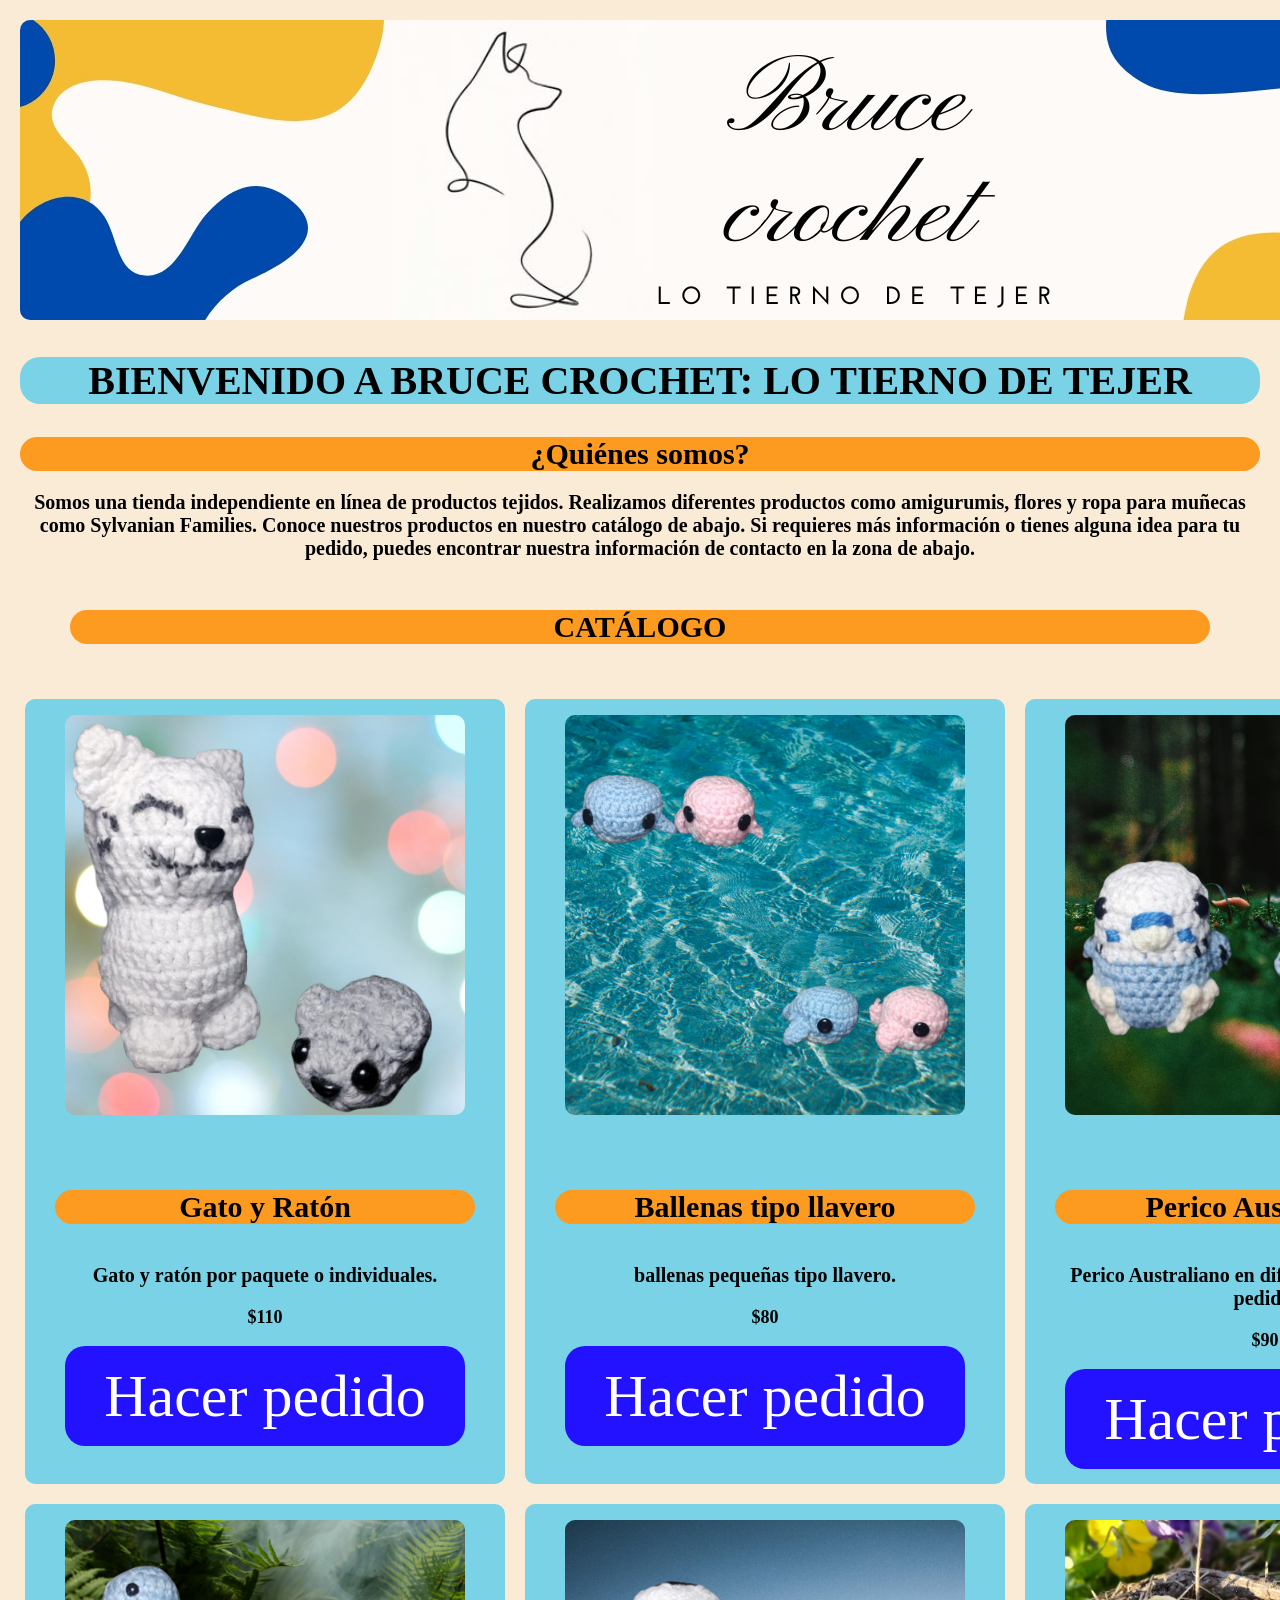
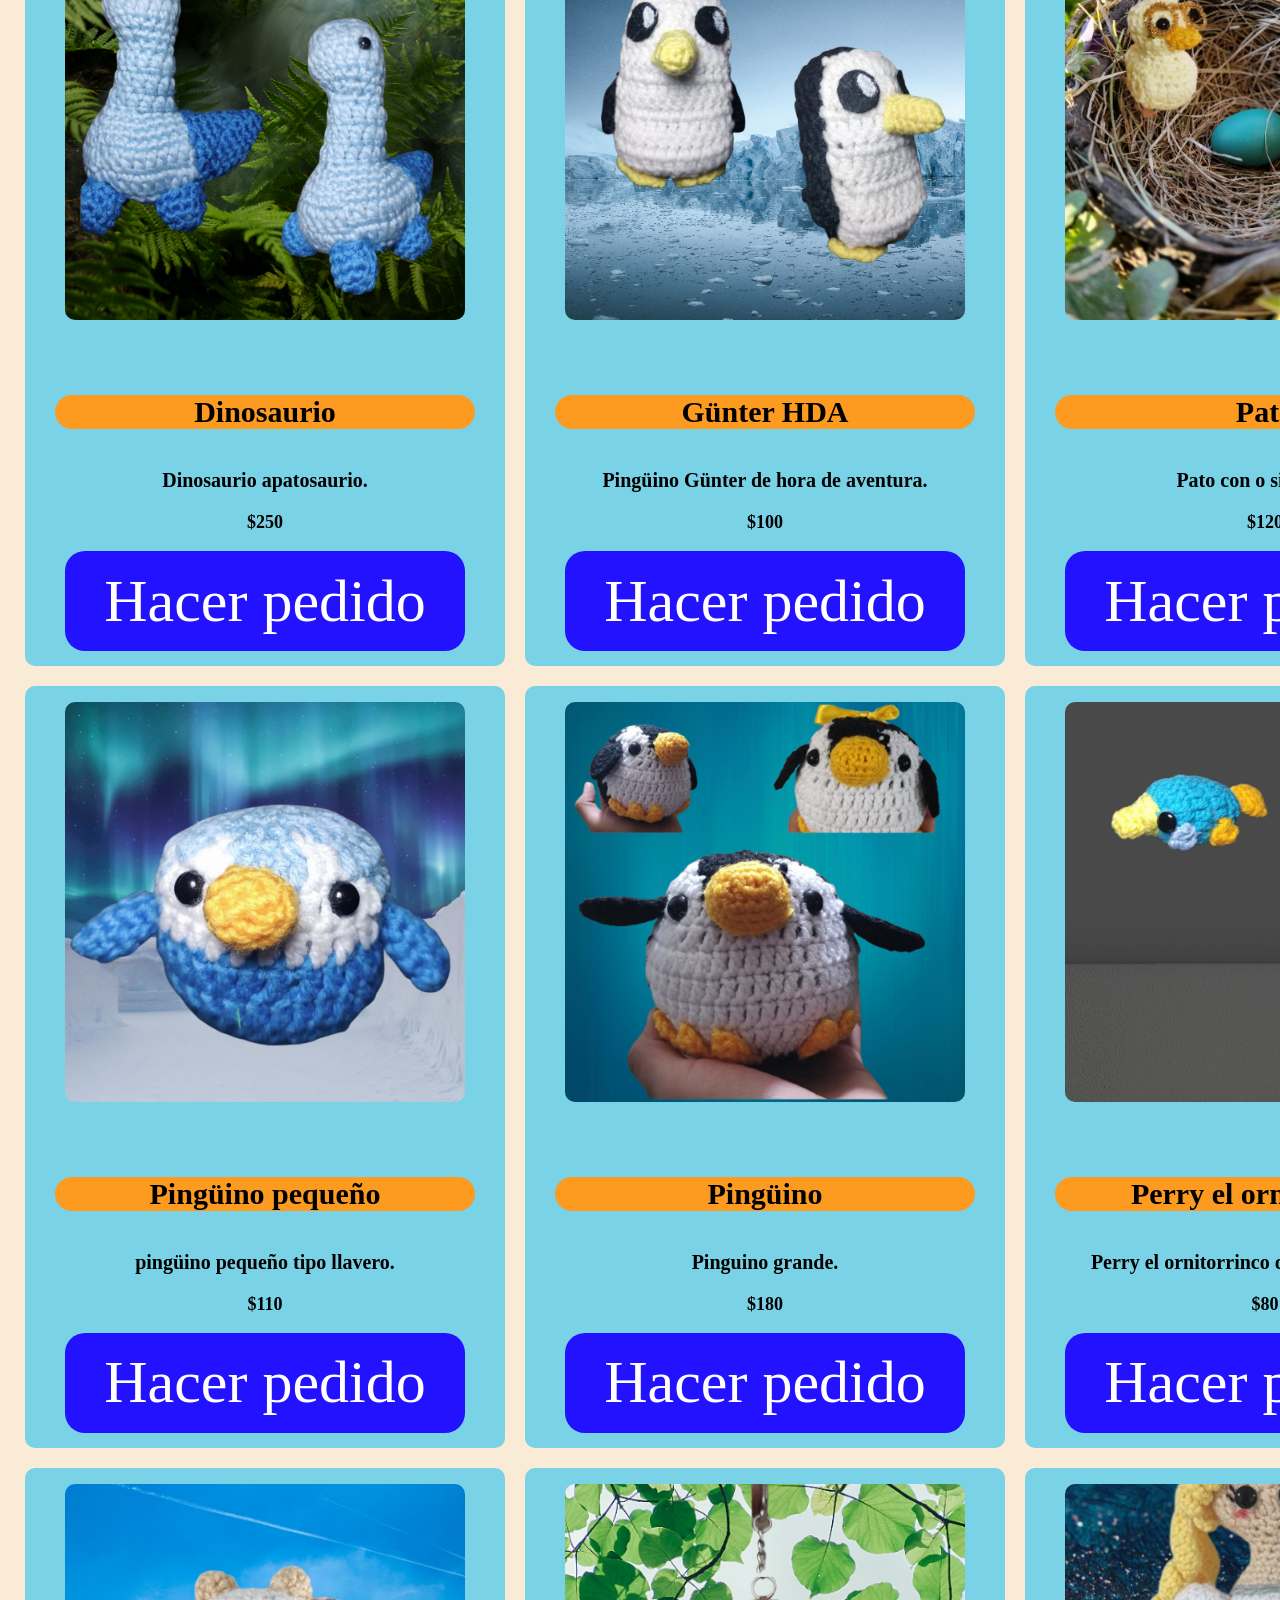
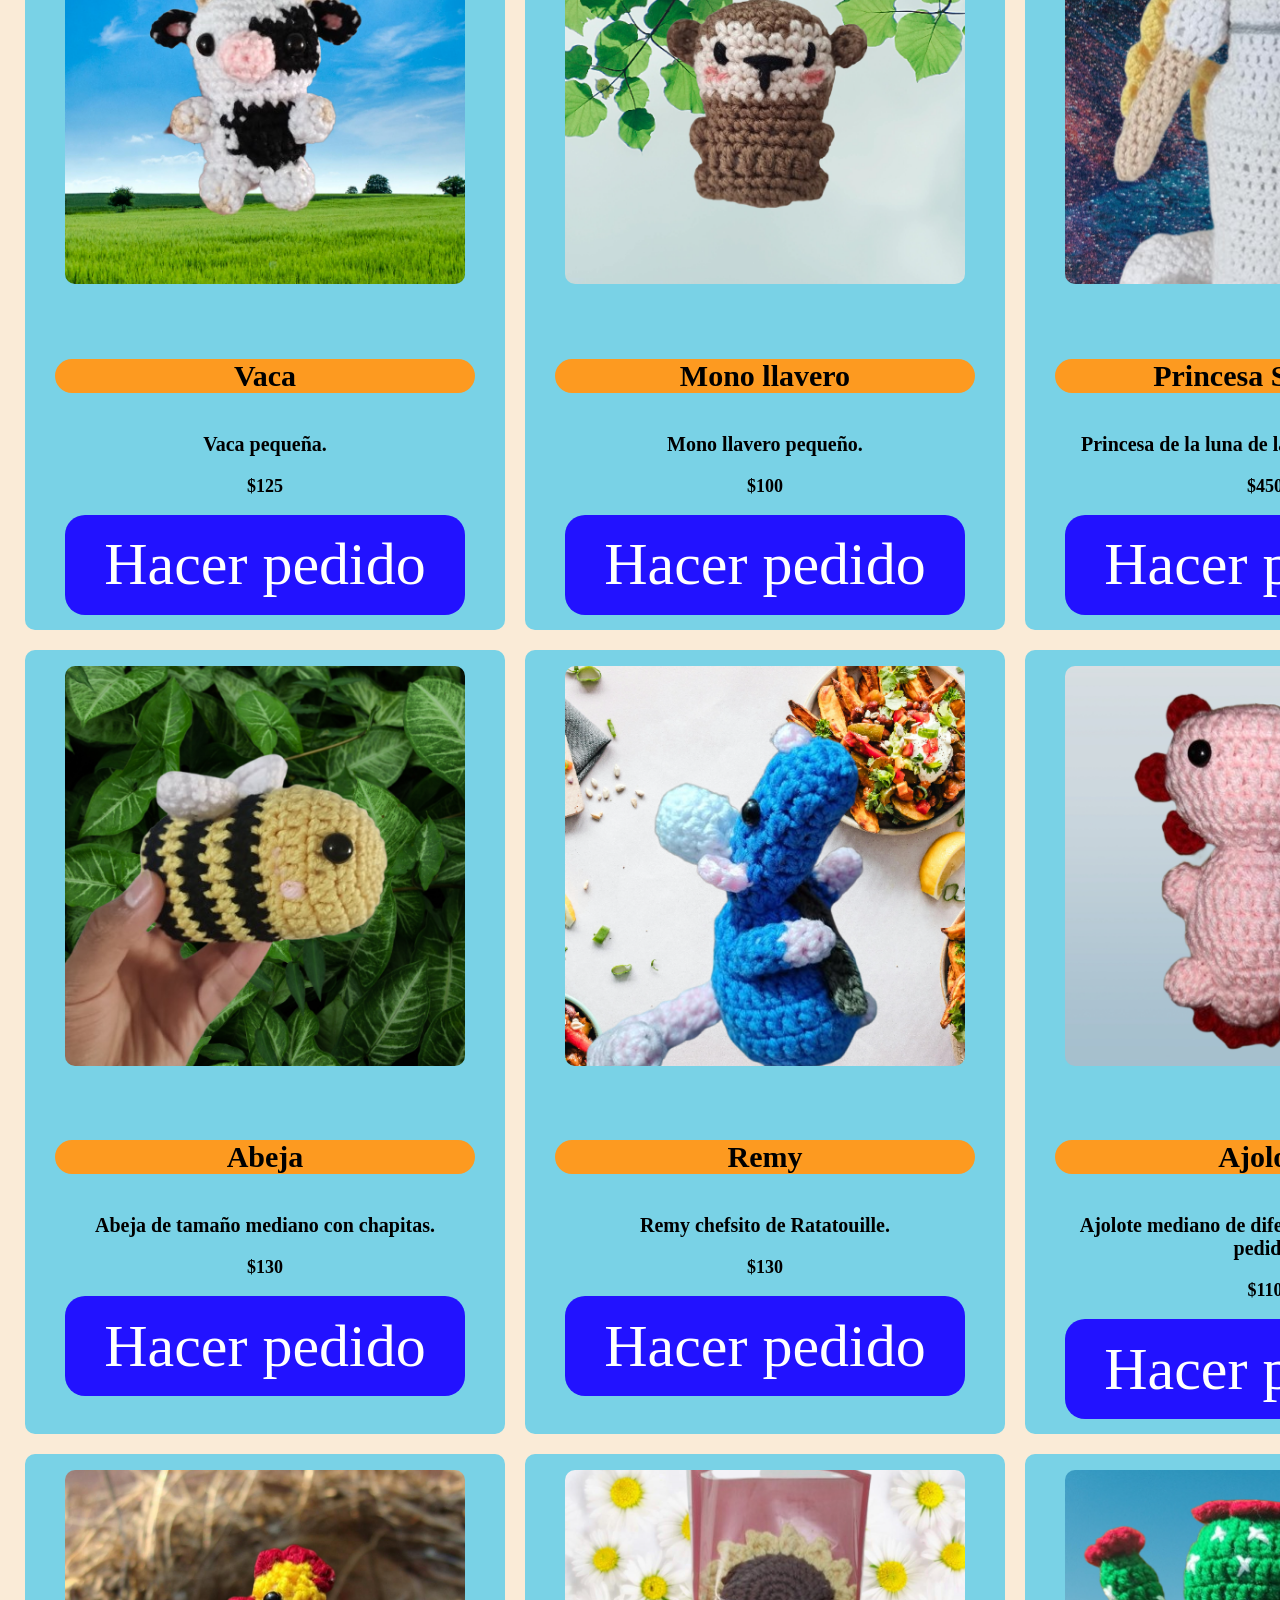
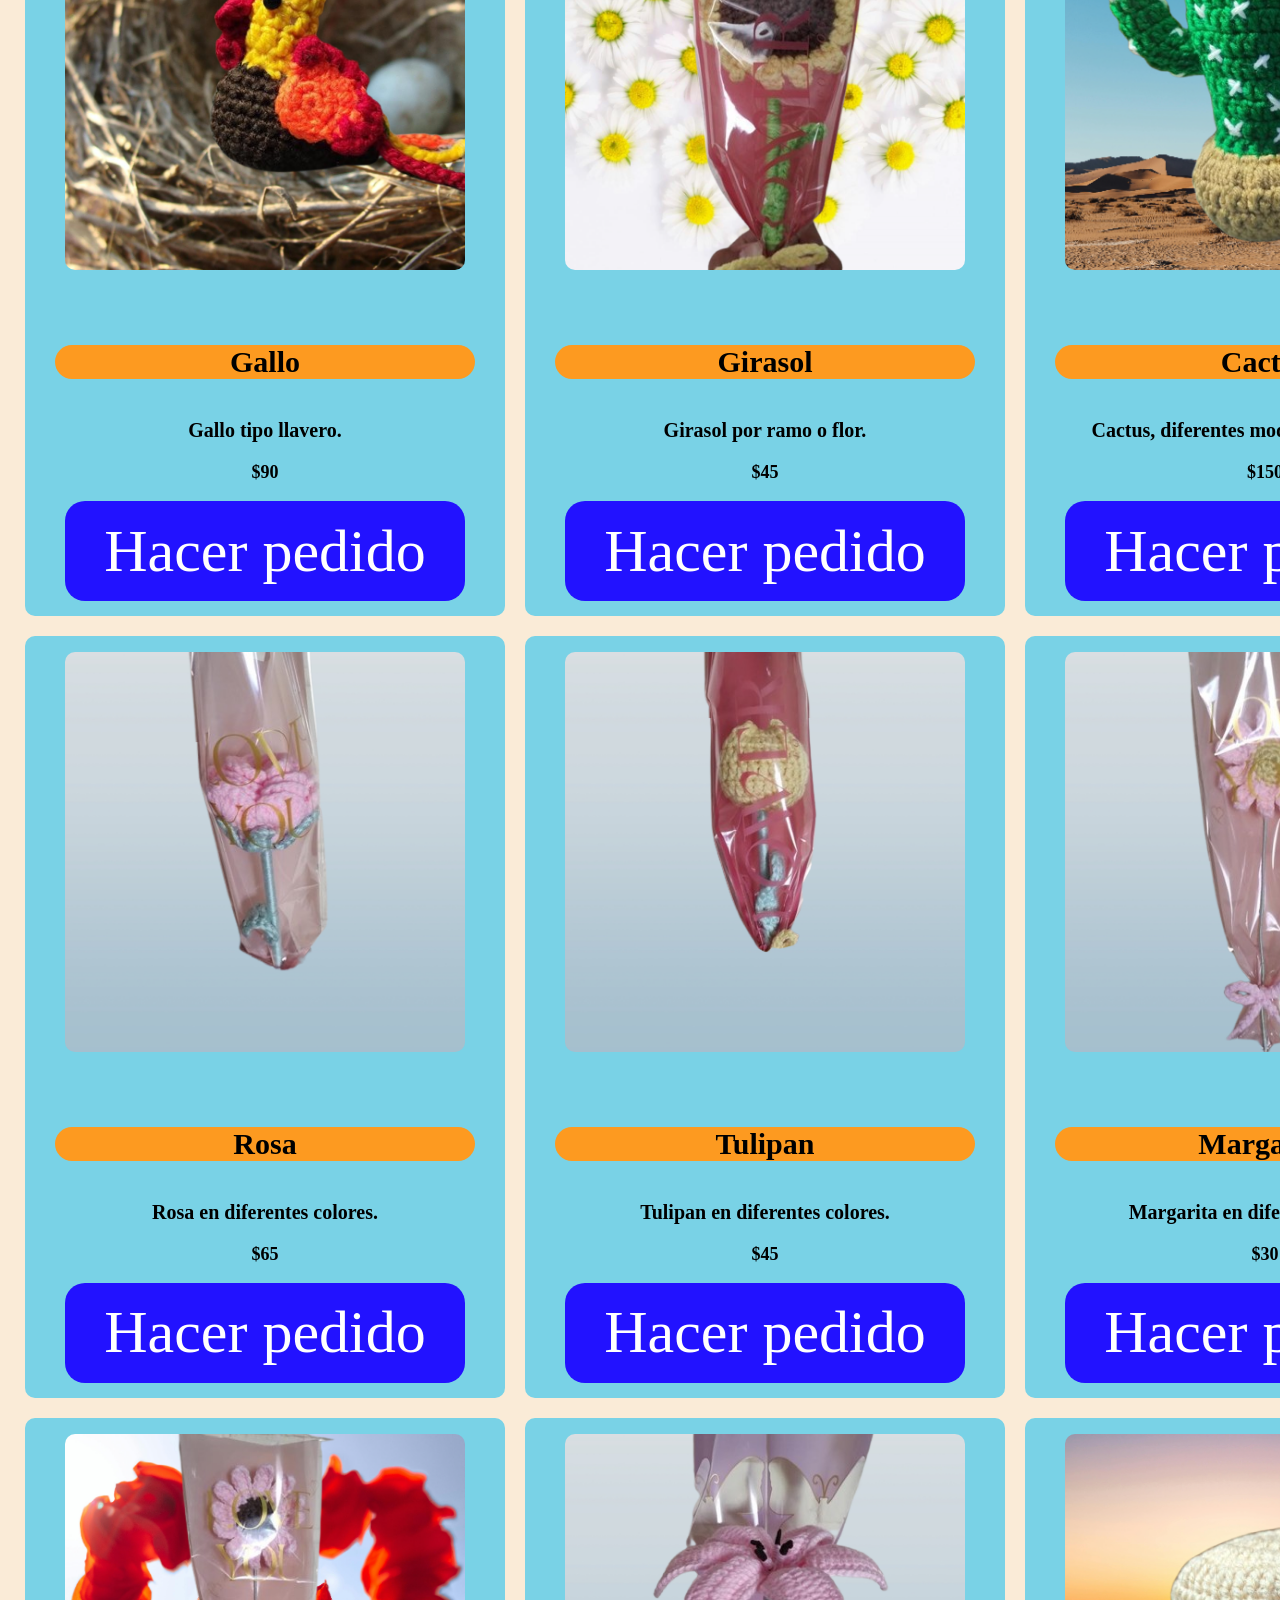
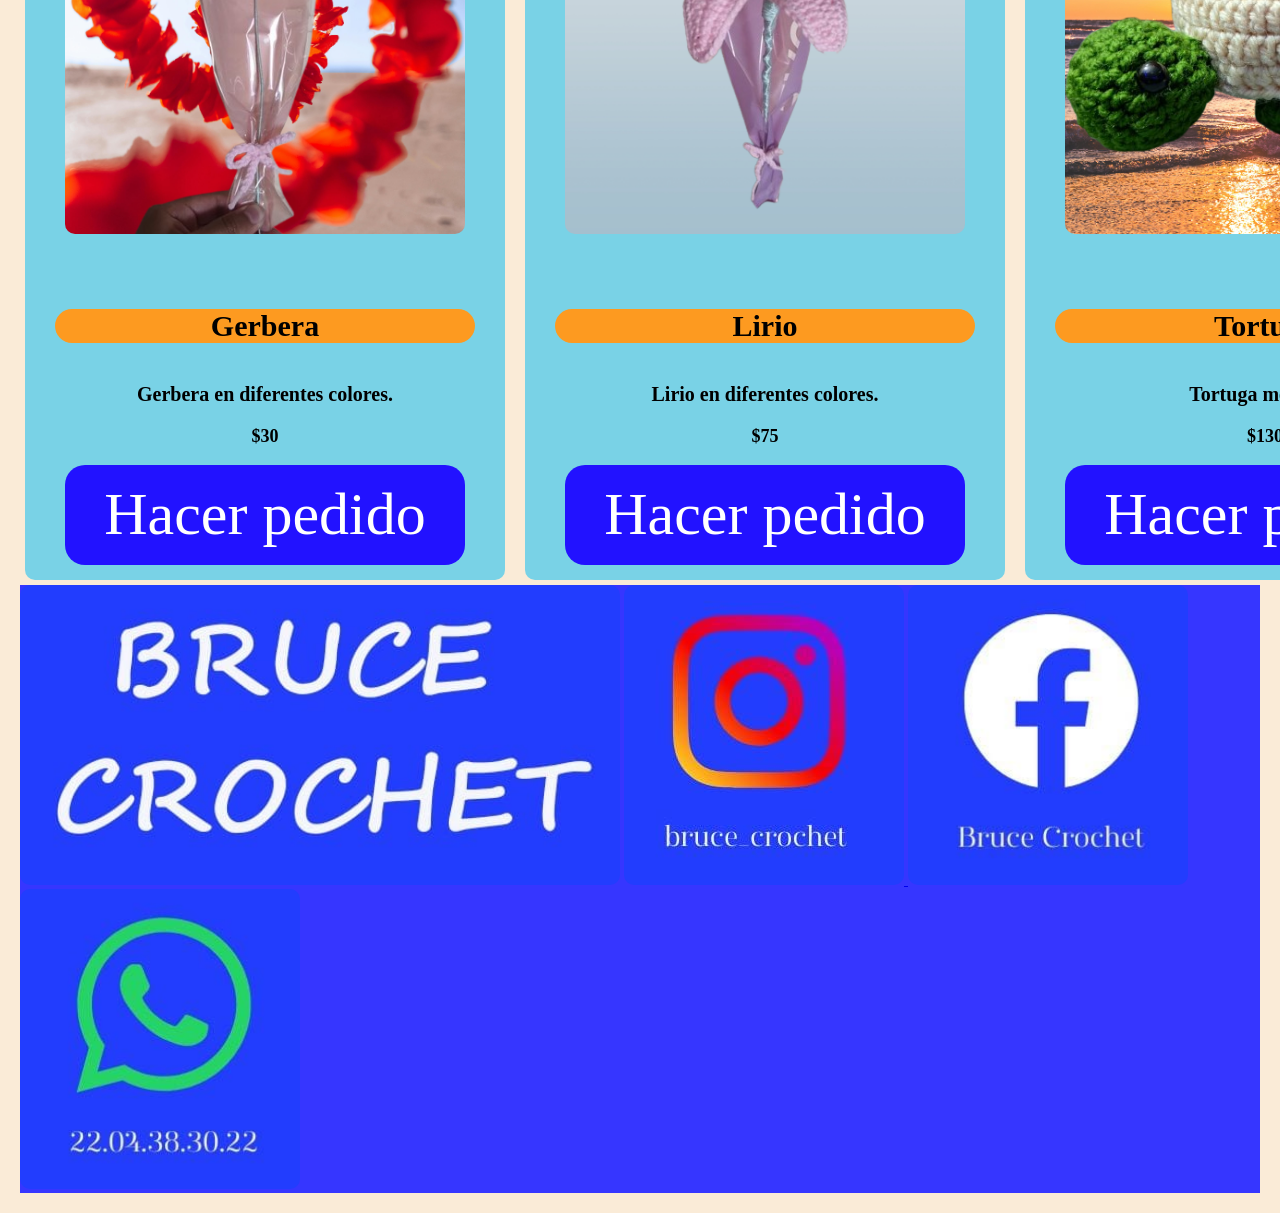
==== commit 1fc37d74: "Add files via upload" ====
--- a/index.html
+++ b/index.html
@@ -313,14 +313,14 @@
 
     <div class="redes">
         <footer>
-            <img src="IMG_productos/redes.jpeg" class="imgred">
+            <img src="IMG_Productos/redes.jpeg" class="imgred">
             <a href="https://www.instagram.com/bruce_crochet?utm_source=ig_web_button_share_sheet&igsh=ZDNlZDc0MzIxNw==img src=">
-                <img src="IMG_productos/insta.jpeg" class="imgsociales"/>
+                <img src="IMG_Productos/insta.jpeg" class="imgsociales"/>
             </a>
             <a href="https://www.facebook.com/share/1J8TbqMkj8/">
-                <img src="IMG_productos/Face.jpeg" class="imgsociales"/>
+                <img src="IMG_Productos/Face.jpeg" class="imgsociales"/>
             </a>
-            <img src="IMG_productos/whats.jpeg" class="imgsociales"/>
+            <img src="IMG_Productos/whats.jpeg" class="imgsociales"/>
         </footer>
     </div>
 
